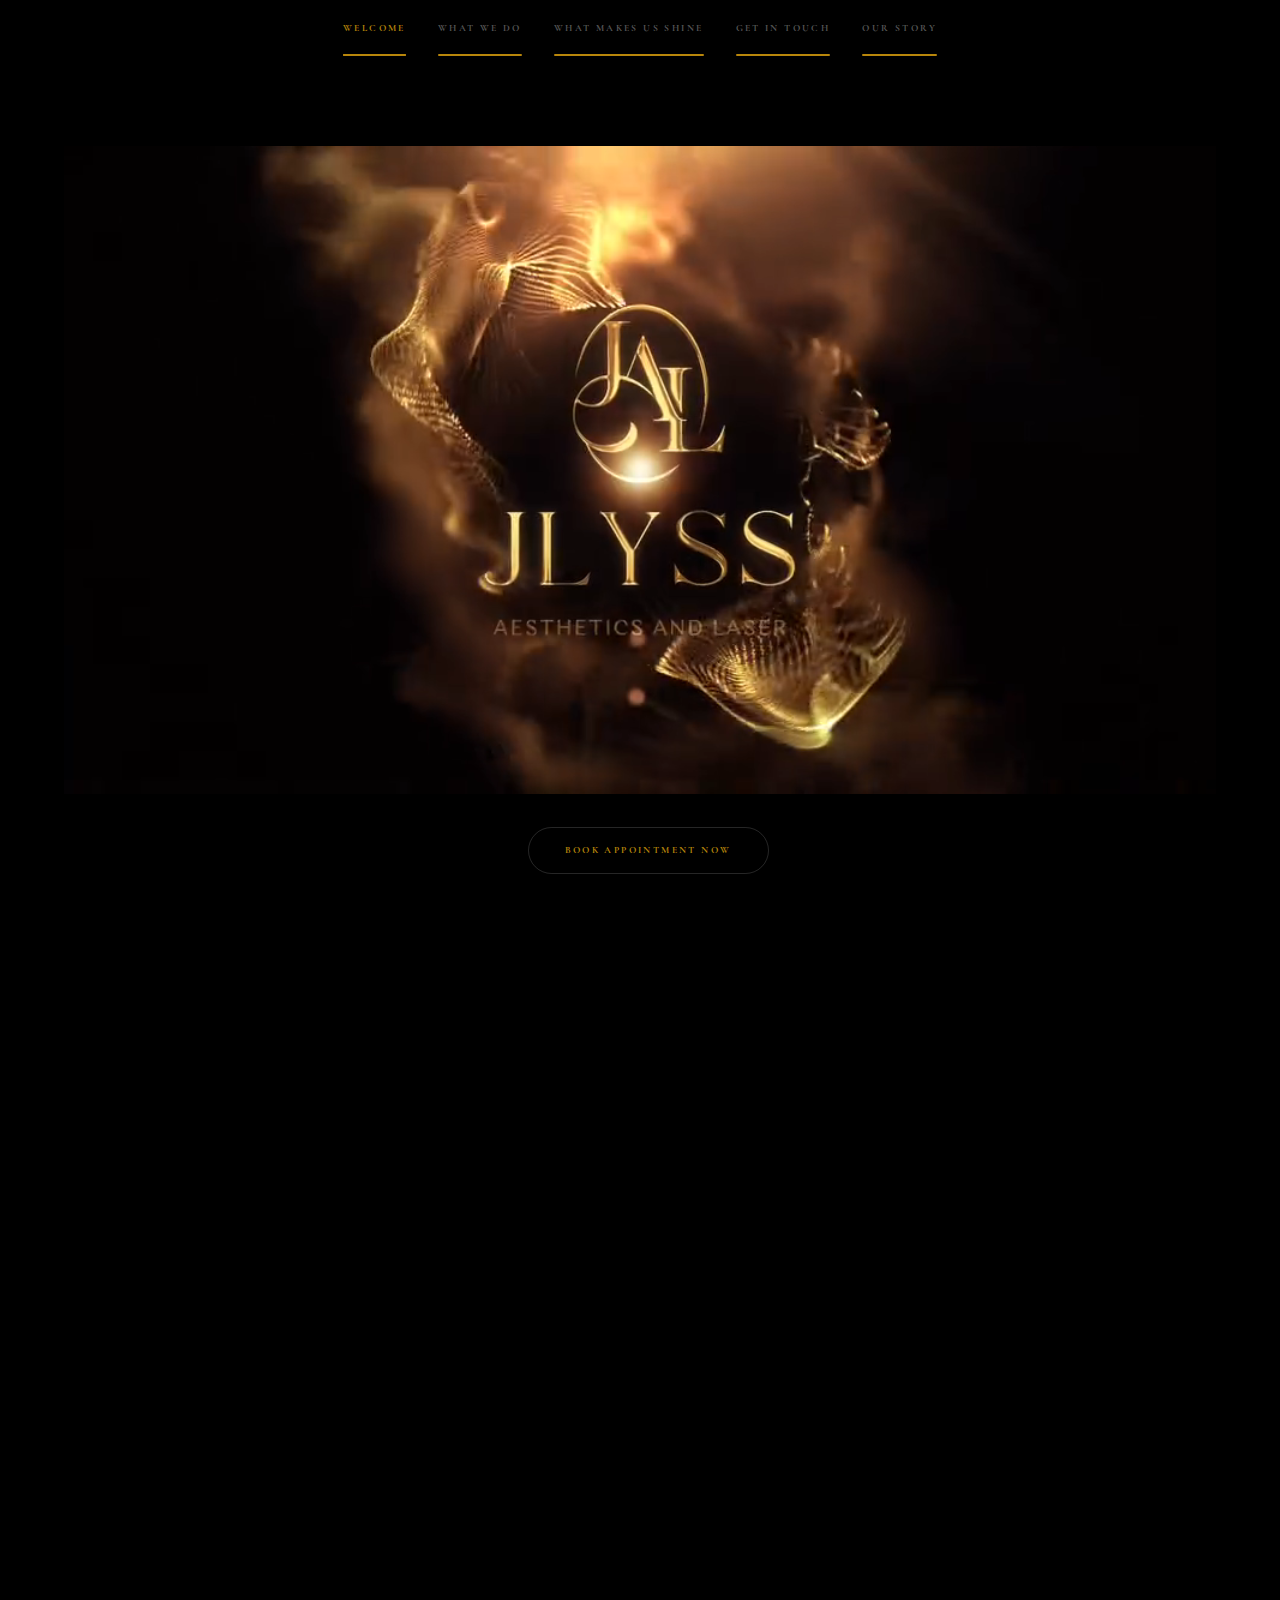
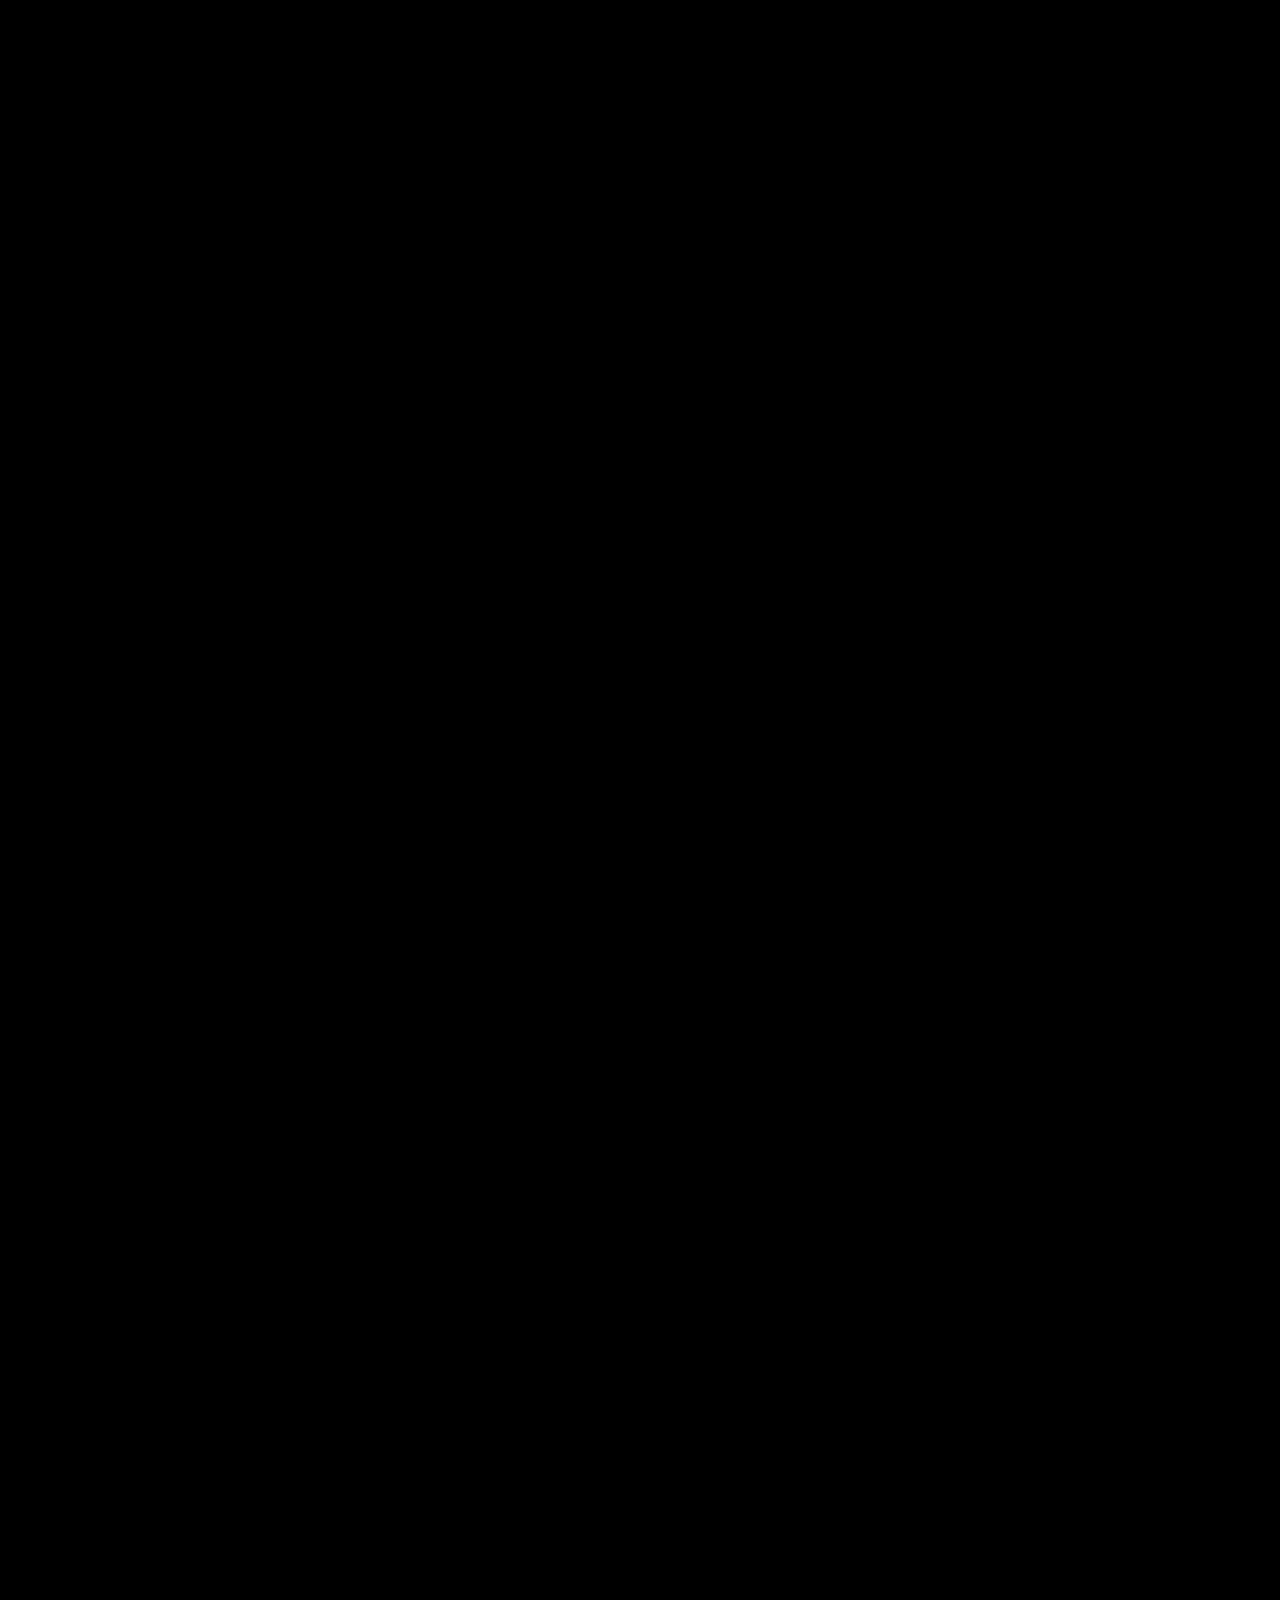
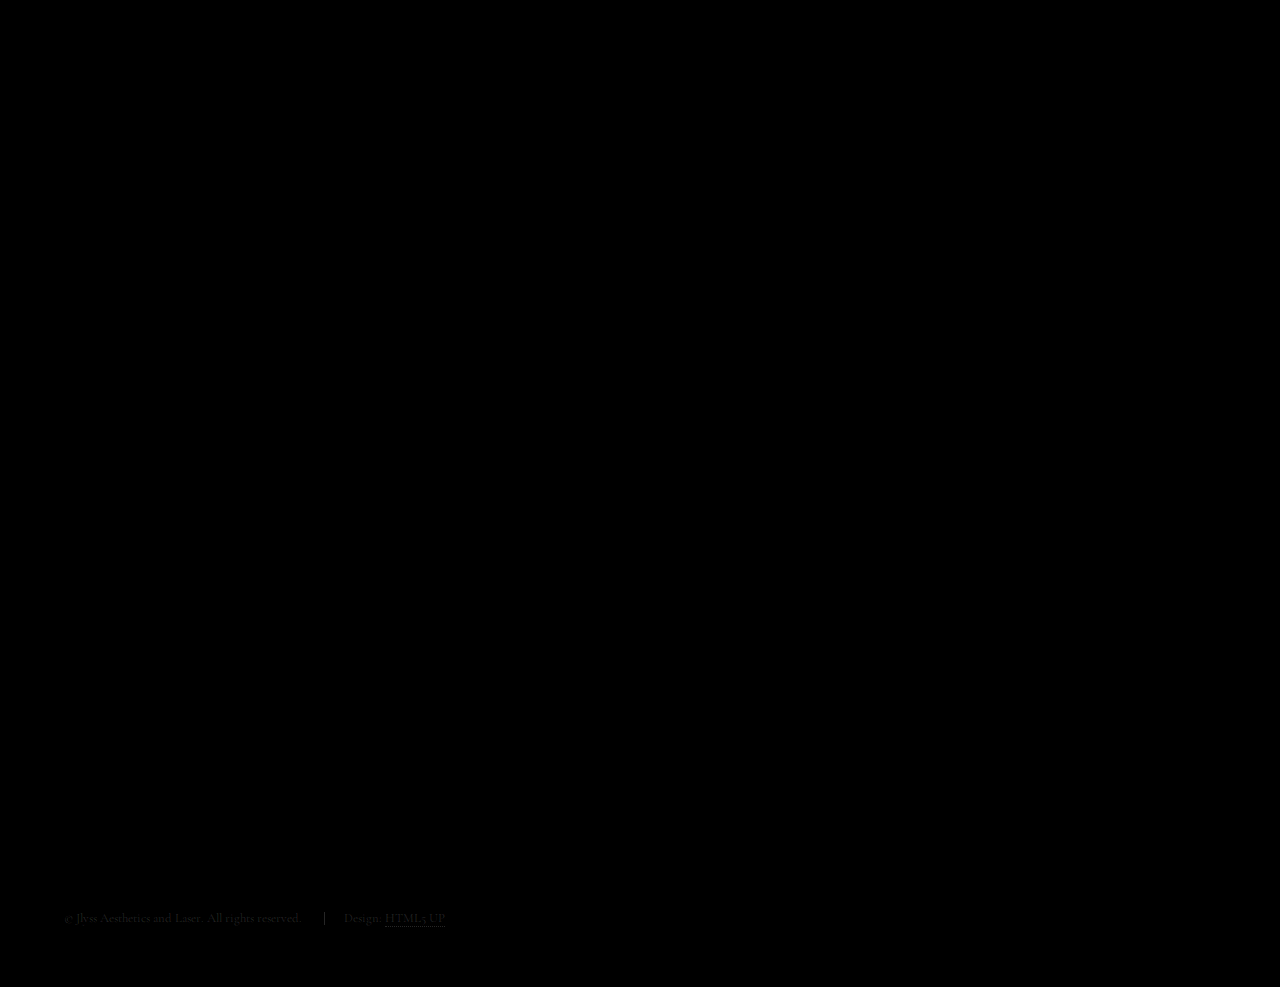
==== index.html @ dc0bc240 "v1.0" ====
<!DOCTYPE HTML>
<!--
	Hyperspace by HTML5 UP
	html5up.net | @ajlkn
	Free for personal and commercial use under the CCA 3.0 license (html5up.net/license)
-->
<html>

<head>
	<title>Jlyss Aesthetics and Laser</title>
	<meta charset="utf-8" />
	<meta name="description" content="Lash, Facial, and Aesthetics studio in Philadelphia, PA">
	<meta name="keywords" content="facial, acne, treatments">
	<meta name="viewport" content="width=device-width, initial-scale=1, user-scalable=no" />
	<link rel="preconnect" href="https://fonts.googleapis.com">
	<link rel="preconnect" href="https://fonts.gstatic.com" crossorigin>
	<link
		href="https://fonts.googleapis.com/css2?family=Cormorant+Garamond:ital,wght@0,300;0,400;0,500;0,600;0,700;1,300;1,400;1,500;1,600;1,700&family=Courgette&family=Ubuntu&display=swap"
		rel="stylesheet">
	<link rel="stylesheet" href="assets/css/main.css" />
	<noscript>
		<link rel="stylesheet" href="assets/css/noscript.css" />
	</noscript>
</head>

<body class="is-preload">

	<!-- Sidebar -->
	<section id="sidebar">
		<div class="inner">
			<nav>
				<ul>
					<li><a href="#intro">Welcome</a></li>
					<li><a href="#one">What we do</a></li>
					<li><a href="#two">What Makes Us Shine</a></li>
					<li><a href="#three">Get in touch</a></li>
					<li><a href="ourStory.html">Our Story</a></li>
				</ul>
			</nav>
		</div>
	</section>

	<!-- Wrapper -->
	<div id="wrapper">

		<!-- Intro -->
		<section id="intro" class="wrapper style1 fullscreen fade-up">
			<div class="inner">
				<video src="./images/jlyssLogo.MOV" autoplay muted loop>
					<source src="./images/jlyssLogo.MOV" type="MOV">
				</video>
				<section class="inner-intro">
					<!-- <h1>Jlyss Aesthetics and Laser</h1> -->
					<!-- <p>We offer everything from facials, laser hair removal and much more
						<br />
						Check out our services, packages and community -->
					</p>
				</section>
				<ul class="actions">
					<li><a href="https://www.vagaro.com/jlyssaestheticsandlaser/book-now" target="_blank"
							class="button scrolly">Book Appointment Now</a></li>
				</ul>

			</div>
		</section>

		<!-- One -->
		<section id="one" class="wrapper style2 spotlights">
			<section>
				<a href="#" class="image"><img src="./images/laserRemoval.jpg" alt="Laser Removals"
						data-position="center center" /></a>
				<div class="content">
					<div class="inner">
						<h2>Laser Hair Removal</h2>
						<p>Say goodbye to unwanted hair with our advanced Cervello Laser system! We are proud to offer
							virtually painless laser hair removal, providing a fast, effective, and comfortable solution
							for smooth, hair-free skin.</p>
						<ul class="actions">
							<li><a a href="#two" class="button scrolly">Learn more</a></li>
						</ul>
					</div>
				</div>
			</section>
			<section>
				<a href="#" class="image"><img src="./images/facialTreatment.webp" alt=""
						data-position="top center" /></a>
				<div class="content">
					<div class="inner">
						<h2>Aesthetic Treatments</h2>
						<p>At Jlyss Aesthetics and Laser, we offer a range of skincare treatments designed to rejuvenate
							your skin and enhance your natural beauty. Our facials, acne treatments, and chemical peels
							combine relaxation with results, making sure your skin gets the care it needs.</p>
						<ul class="actions">
							<li><a a href="#two" class="button scrolly">Learn more</a></li>
						</ul>
					</div>
				</div>
			</section>
			<section>
				<a href="#" class="image"><img src="./images/cryotherapy.jpg" alt="" data-position="25% 25%" /></a>
				<div class="content">
					<div class="inner">
						<h2>Cryotherapy</h2>
						<p>We offer advanced localized cryotherapy to address both aesthetic and orthopedic needs. This
							cutting-edge treatment uses cold temperatures to target specific areas of the body,
							delivering a range of benefits for beauty enhancement and physical recovery.</p>
						<ul class="actions">
							<li><a a href="#two" class="button scrolly">Learn more</a></li>
						</ul>
					</div>
				</div>
			</section>
			<!-- <section>
				<a href="#" class="image"><img src="./images/mediumLaser.jpg" alt="" data-position="25% 25%" /></a>
				<div class="content">
					<div class="inner">
						<h2>Laser Hair Removal (Medium Area)</h2>
						<p>Phasellus convallis elit id ullamcorper pulvinar. Duis aliquam turpis mauris, eu ultricies
							erat malesuada quis. Aliquam dapibus.</p>
						<ul class="actions">
							<li><a href="https://app.portraitcare.com/booking/medspa-group/jlyss-aesthetics-and-laser"
									target="_blank" class="button scrolly">Learn more</a></li>
						</ul>
					</div>
				</div>
			</section> -->
		</section>

		<!-- Two -->
		<section id="two" class="wrapper style3 fade-up">
			<div class="inner">
				<h2>What Makes Us Shine</h2>
				<p>Phasellus convallis elit id ullamcorper pulvinar. Duis aliquam turpis mauris, eu ultricies erat
					malesuada quis. Aliquam dapibus, lacus eget hendrerit bibendum, urna est aliquam sem, sit amet
					imperdiet est velit quis lorem.</p>
				<div class="features">
					<section>
						<span class="icon solid major fa-cut"></span>
						<h3>Why Choose Cervello Laser?</h3>
						<ul>
							<li>Safe for All Skin Types</li>
							<li>Virtually Painless</li>
							<li>Safe & Effective</li>
							<li>Long-Lasting Results</li>
							<li>Quick & Convenient</li>
						</ul>
					</section>
					<section>
						<span class="icon solid major fa-eye-dropper"></span>
						<h3>Relaxing Facials</h3>
						<p>Indulge in our customized facials tailored to your skin type and concerns. Whether you're
							looking to hydrate, brighten, or detoxify your skin, our facials provide a soothing
							experience while improving the health and appearance of your complexion.</p>
					</section>
					<section>
						<span class="icon solid major fa-eye"></span>
						<h3>Acne Treatments</h3>
						<p>We specialize in targeted acne treatments that address the root causes of breakouts. Using
							advanced technology and skincare techniques, we help reduce inflammation, unclog pores, and
							balance the skin, leaving you with a clearer, healthier complexion.</p>
					</section>
					<section>
						<span class="icon solid major fa-tint"></span>
						<h3>Chemical Peels</h3>
						<p>Our chemical peels are designed to exfoliate and rejuvenate the skin, helping to improve
							texture, reduce signs of aging, and fade dark spots. From mild peels for gentle refreshment
							to more intensive treatments for deeper exfoliation, we have a peel suited to your skin's
							unique needs.</p>
					</section>
					<section>
						<span class="icon solid major fa-splotch"></span>
						<h3>Orthopedic Cryotherapy Benefits:</h3>
						<ul>
							<li>Pain Relief</li>
							<li>Faster Recovery</li>
							<li>Injury Protection</li>
						</ul>
					</section>

					<section>
						<span class="icon major fa-gem"></span>
						<h3>Aesthetic Cryotherapy Benefits:</h3>
						<ul>
							<li>Skin tightening and Wrinkle Reduction</li>
							<li>Improvement in Skin Conditions</li>
							<li>Fat and Cellulite Reduction</li>
							<li>Enhanced Skin Radiance</li>
						</ul>
					</section>
				</div>
				<!-- <ul class="actions">
					<li><a href="generic.html" class="button">Learn more</a></li>
				</ul> -->
			</div>
		</section>

		<!-- Three -->
		<section id="three" class="wrapper style1 fade-up">
			<div class="inner">
				<h2>Get in touch</h2>
				<p>If you have any questions about our services, suggestions about what you'd like to look forward to
					and/or just want to swing by to say hi! Feel free to give send us a message and follow our socials
					for updates.</p>
				<div class="split style1">
					<section>
						<form name="contact" method="POST" data-netlify="true">
							<div class="fields">
								<div class="field half">
									<label for="name">Name</label>
									<input type="text" name="name" id="name" />
								</div>
								<div class="field half">
									<label for="email">Email</label>
									<input type="text" name="email" id="email" />
								</div>
								<div class="field">
									<label for="message">Message</label>
									<textarea name="message" id="message" rows="5"></textarea>
								</div>
							</div>
							<ul class="actions">
								<li><a href="" class="button submit">Send Message</a></li>
							</ul>
						</form>
					</section>
					<section>
						<ul class="contact">
							<li>
								<h3>Address</h3>
								<span>179 W Berks Street, Suite 105<br />
									Philadelphia, PA 19122<br />
									USA</span>
							</li>
							<!-- <li>
								<h3>Email</h3>
								<a href="mailto:Jlyssaestlaser@gmail.com">Jlyssaestlaser@gmail.com</a>
							</li> -->
							<li>
								<h3>Phone</h3>
								<span>(215) 668-1613</span>
							</li>
							<li>
								<h3>Business Hours</h3>
								<p>S: 10:00 AM - 2:00 PM</p>
								<p>M: Closed</p>
								<p>T: Closed</p>
								<p>W: 10:00 AM - 5:00 PM</p>
								<p>Th: 3:00 PM - 7:00 PM</p>
								<p>F: 10:00 AM - 5:00 PM</p>

							</li>
							<li>
								<h3>Social</h3>
								<ul class="icons">
									<!-- <li><a href="#" class="icon brands fa-twitter"><span
												class="label">Twitter</span></a></li>
									<li><a href="#" class="icon brands fa-facebook-f"><span
												class="label">Facebook</span></a></li> -->
									<li><a href="mailto:Jlyssaestlaser@gmail.com" class="fa fa-envelope"><span
												class="label">Mail</span></a>
									</li>
									<li><a href="https://www.instagram.com/jlyss.aesthetics?igsh=MTJxazdwc25uZTRnag=="
											target="_blank" class="icon brands fa-instagram"><span
												class="label">Instagram</span></a></li>
									<!-- <li><a href="#" class="icon brands fa-linkedin-in"><span
												class="label">LinkedIn</span></a></li> -->
								</ul>
							</li>
						</ul>
					</section>
				</div>
			</div>
		</section>

	</div>

	<!-- Footer -->
	<footer id="footer" class="wrapper style1-alt">
		<div class="inner">
			<ul class="menu">
				<li>&copy; Jlyss Aesthetics and Laser. All rights reserved.</li>
				<li>Design: <a href="http://html5up.net">HTML5 UP</a></li>
			</ul>
		</div>
	</footer>

	<!-- Scripts -->
	<script src="assets/js/jquery.min.js"></script>
	<script src="assets/js/jquery.scrollex.min.js"></script>
	<script src="assets/js/jquery.scrolly.min.js"></script>
	<script src="assets/js/browser.min.js"></script>
	<script src="assets/js/breakpoints.min.js"></script>
	<script src="assets/js/util.js"></script>
	<script src="assets/js/main.js"></script>

</body>

</html>
---- assets/css/main.css ----
@import url(fontawesome-all.min.css);


/*
	Hyperspace by HTML5 UP
	html5up.net | @ajlkn
	Free for personal and commercial use under the CCA 3.0 license (html5up.net/license)
*/

html, body, div, span, applet, object,
iframe, h1, h2, h3, h4, h5, h6, p, blockquote,
pre, a, abbr, acronym, address, big, cite,
code, del, dfn, em, img, ins, kbd, q, s, samp,
small, strike, strong, sub, sup, tt, var, b,
u, i, center, dl, dt, dd, ol, ul, li, fieldset,
form, label, legend, table, caption, tbody,
tfoot, thead, tr, th, td, article, aside,
canvas, details, embed, figure, figcaption,
footer, header, hgroup, menu, nav, output, ruby,
section, summary, time, mark, audio, video {
	margin: 0;
	padding: 0;
	border: 0;
	font-size: 100%;
	font-family: "Cormorant Garamond", serif;
	vertical-align: baseline;}

article, aside, details, figcaption, figure,
footer, header, hgroup, menu, nav, section {
	display: block;}

body {
	line-height: 1;
}

ol, ul {
	list-style: none;
}

blockquote, q {
	quotes: none;
}

	blockquote:before, blockquote:after, q:before, q:after {
		content: '';
		content: none;
	}

table {
	border-collapse: collapse;
	border-spacing: 0;
}

body {
	-webkit-text-size-adjust: none;
}

mark {
	background-color: transparent;
	color: inherit;
}

input::-moz-focus-inner {
	border: 0;
	padding: 0;
}

input, select, textarea {
	-moz-appearance: none;
	-webkit-appearance: none;
	-ms-appearance: none;
	appearance: none;
}

/* Basic */

	@-ms-viewport {
		width: device-width;
	}

	body {
		-ms-overflow-style: scrollbar;
	}

	@media screen and (max-width: 480px) {

		html, body {
			min-width: 320px;
		}

	}

	html {
		box-sizing: border-box;
	}

	*, *:before, *:after {
		box-sizing: inherit;
	}

	body {
		background: black;
	}

		body.is-preload *, body.is-preload *:before, body.is-preload *:after {
			-moz-animation: none !important;
			-webkit-animation: none !important;
			-ms-animation: none !important;
			animation: none !important;
			-moz-transition: none !important;
			-webkit-transition: none !important;
			-ms-transition: none !important;
			transition: none !important;
		}

/* Type */

	body, input, select, textarea {
		color: rgba(255, 255, 255, 0.55);
		font-family: Arial, Helvetica, sans-serif;
		font-size: 16.5pt;
		font-weight: normal;
		line-height: 1.75;
	}

		@media screen and (max-width: 1680px) {

			body, input, select, textarea {
				font-size: 13pt;
			}

		}

		@media screen and (max-width: 1280px) {

			body, input, select, textarea {
				font-size: 12pt;
			}

		}

		@media screen and (max-width: 360px) {

			body, input, select, textarea {
				font-size: 11pt;
			}

		}

	a {
		-moz-transition: color 0.2s ease, border-bottom-color 0.2s ease;
		-webkit-transition: color 0.2s ease, border-bottom-color 0.2s ease;
		-ms-transition: color 0.2s ease, border-bottom-color 0.2s ease;
		transition: color 0.2s ease, border-bottom-color 0.2s ease;
		border-bottom: dotted 1px rgba(255, 255, 255, 0.35);
		color: inherit;
		text-decoration: none;
	}

		a:hover {
			border-bottom-color: transparent;
			color: #ffffff;
		}

	strong, b {
		color: #ffffff;
		font-weight: bold;
	}

	em, i {
		font-style: italic;
	}

	p {
		margin: 0 0 2em 0;
	}

	h1, h2, h3, h4, h5, h6 {
		color: #ffffff;
		font-weight: bold;
		line-height: 1.5;
		margin: 0 0 0.5em 0;
	}

		h1 a, h2 a, h3 a, h4 a, h5 a, h6 a {
			color: inherit;
			text-decoration: none;
		}

	h1 {
		font-size: 2.75em;
	}

		h1.major {
			margin: 0 0 1.3em 0;
			position: relative;
			padding-bottom: 0.35em;
		}

			h1.major:after {
				/* background-image: -moz-linear-gradient(to right, #5e42a6, #b74e91);
				background-image: -webkit-linear-gradient(to right, #5e42a6, #b74e91);
				background-image: -ms-linear-gradient(to right, #5e42a6, #b74e91);
				background-image: linear-gradient(to right, #5e42a6, #b74e91); */
				-moz-transition: max-width 0.2s ease;
				-webkit-transition: max-width 0.2s ease;
				-ms-transition: max-width 0.2s ease;
				transition: max-width 0.2s ease;
				border-radius: 0.2em;
				bottom: 0;
				content: '';
				height: 0.05em;
				position: absolute;
				right: 0;
				width: 100%;
			}

	h2 {
		font-size: 1.75em;
	}

	h3 {
		font-size: 1.1em;
	}

	h4 {
		font-size: 1em;
	}

	h5 {
		font-size: 0.8em;
	}

	h6 {
		font-size: 0.6em;
	}

	@media screen and (max-width: 736px) {

		h1 {
			font-size: 2em;
		}

		h2 {
			font-size: 1.25em;
		}

		h3 {
			font-size: 1em;
		}

		h4 {
			font-size: 0.8em;
		}

		h5 {
			font-size: 0.6em;
		}

		h6 {
			font-size: 0.6em;
		}

	}

	sub {
		font-size: 0.8em;
		position: relative;
		top: 0.5em;
	}

	sup {
		font-size: 0.8em;
		position: relative;
		top: -0.5em;
	}

	blockquote {
		border-left: solid 4px rgba(255, 255, 255, 0.15);
		font-style: italic;
		margin: 0 0 2em 0;
		padding: 0.5em 0 0.5em 2em;
	}

	code {
		background: rgba(255, 255, 255, 0.05);
		border-radius: 0.25em;
		border: solid 1px rgba(255, 255, 255, 0.15);
		font-family: "Courier New", monospace;
		font-size: 0.9em;
		margin: 0 0.25em;
		padding: 0.25em 0.65em;
	}

	pre {
		-webkit-overflow-scrolling: touch;
		font-family: "Courier New", monospace;
		font-size: 0.9em;
		margin: 0 0 2em 0;
	}

		pre code {
			display: block;
			line-height: 1.75em;
			padding: 1em 1.5em;
			overflow-x: auto;
		}

	hr {
		border: 0;
		border-bottom: solid 1px rgba(255, 255, 255, 0.15);
		margin: 2em 0;
	}

		hr.major {
			margin: 3em 0;
		}

	.align-left {
		text-align: left;
	}

	.align-center {
		text-align: center;
	}

	.align-right {
		text-align: right;
	}

/* Row */

	.row {
		display: flex;
		flex-wrap: wrap;
		box-sizing: border-box;
		align-items: stretch;
	}

		.row > * {
			box-sizing: border-box;
		}

		.row.gtr-uniform > * > :last-child {
			margin-bottom: 0;
		}

		.row.aln-left {
			justify-content: flex-start;
		}

		.row.aln-center {
			justify-content: center;
		}

		.row.aln-right {
			justify-content: flex-end;
		}

		.row.aln-top {
			align-items: flex-start;
		}

		.row.aln-middle {
			align-items: center;
		}

		.row.aln-bottom {
			align-items: flex-end;
		}

		.row > .imp {
			order: -1;
		}

		.row > .col-1 {
			width: 8.33333%;
		}

		.row > .off-1 {
			margin-left: 8.33333%;
		}

		.row > .col-2 {
			width: 16.66667%;
		}

		.row > .off-2 {
			margin-left: 16.66667%;
		}

		.row > .col-3 {
			width: 25%;
		}

		.row > .off-3 {
			margin-left: 25%;
		}

		.row > .col-4 {
			width: 33.33333%;
		}

		.row > .off-4 {
			margin-left: 33.33333%;
		}

		.row > .col-5 {
			width: 41.66667%;
		}

		.row > .off-5 {
			margin-left: 41.66667%;
		}

		.row > .col-6 {
			width: 50%;
		}

		.row > .off-6 {
			margin-left: 50%;
		}

		.row > .col-7 {
			width: 58.33333%;
		}

		.row > .off-7 {
			margin-left: 58.33333%;
		}

		.row > .col-8 {
			width: 66.66667%;
		}

		.row > .off-8 {
			margin-left: 66.66667%;
		}

		.row > .col-9 {
			width: 75%;
		}

		.row > .off-9 {
			margin-left: 75%;
		}

		.row > .col-10 {
			width: 83.33333%;
		}

		.row > .off-10 {
			margin-left: 83.33333%;
		}

		.row > .col-11 {
			width: 91.66667%;
		}

		.row > .off-11 {
			margin-left: 91.66667%;
		}

		.row > .col-12 {
			width: 100%;
		}

		.row > .off-12 {
			margin-left: 100%;
		}

		.row.gtr-0 {
			margin-top: 0;
			margin-left: 0em;
		}

			.row.gtr-0 > * {
				padding: 0 0 0 0em;
			}

			.row.gtr-0.gtr-uniform {
				margin-top: 0em;
			}

				.row.gtr-0.gtr-uniform > * {
					padding-top: 0em;
				}

		.row.gtr-25 {
			margin-top: 0;
			margin-left: -0.375em;
		}

			.row.gtr-25 > * {
				padding: 0 0 0 0.375em;
			}

			.row.gtr-25.gtr-uniform {
				margin-top: -0.375em;
			}

				.row.gtr-25.gtr-uniform > * {
					padding-top: 0.375em;
				}

		.row.gtr-50 {
			margin-top: 0;
			margin-left: -0.75em;
		}

			.row.gtr-50 > * {
				padding: 0 0 0 0.75em;
			}

			.row.gtr-50.gtr-uniform {
				margin-top: -0.75em;
			}

				.row.gtr-50.gtr-uniform > * {
					padding-top: 0.75em;
				}

		.row {
			margin-top: 0;
			margin-left: -1.5em;
		}

			.row > * {
				padding: 0 0 0 1.5em;
			}

			.row.gtr-uniform {
				margin-top: -1.5em;
			}

				.row.gtr-uniform > * {
					padding-top: 1.5em;
				}

		.row.gtr-150 {
			margin-top: 0;
			margin-left: -2.25em;
		}

			.row.gtr-150 > * {
				padding: 0 0 0 2.25em;
			}

			.row.gtr-150.gtr-uniform {
				margin-top: -2.25em;
			}

				.row.gtr-150.gtr-uniform > * {
					padding-top: 2.25em;
				}

		.row.gtr-200 {
			margin-top: 0;
			margin-left: -3em;
		}

			.row.gtr-200 > * {
				padding: 0 0 0 3em;
			}

			.row.gtr-200.gtr-uniform {
				margin-top: -3em;
			}

				.row.gtr-200.gtr-uniform > * {
					padding-top: 3em;
				}

		@media screen and (max-width: 1680px) {

			.row {
				display: flex;
				flex-wrap: wrap;
				box-sizing: border-box;
				align-items: stretch;
			}

				.row > * {
					box-sizing: border-box;
				}

				.row.gtr-uniform > * > :last-child {
					margin-bottom: 0;
				}

				.row.aln-left {
					justify-content: flex-start;
				}

				.row.aln-center {
					justify-content: center;
				}

				.row.aln-right {
					justify-content: flex-end;
				}

				.row.aln-top {
					align-items: flex-start;
				}

				.row.aln-middle {
					align-items: center;
				}

				.row.aln-bottom {
					align-items: flex-end;
				}

				.row > .imp-xlarge {
					order: -1;
				}

				.row > .col-1-xlarge {
					width: 8.33333%;
				}

				.row > .off-1-xlarge {
					margin-left: 8.33333%;
				}

				.row > .col-2-xlarge {
					width: 16.66667%;
				}

				.row > .off-2-xlarge {
					margin-left: 16.66667%;
				}

				.row > .col-3-xlarge {
					width: 25%;
				}

				.row > .off-3-xlarge {
					margin-left: 25%;
				}

				.row > .col-4-xlarge {
					width: 33.33333%;
				}

				.row > .off-4-xlarge {
					margin-left: 33.33333%;
				}

				.row > .col-5-xlarge {
					width: 41.66667%;
				}

				.row > .off-5-xlarge {
					margin-left: 41.66667%;
				}

				.row > .col-6-xlarge {
					width: 50%;
				}

				.row > .off-6-xlarge {
					margin-left: 50%;
				}

				.row > .col-7-xlarge {
					width: 58.33333%;
				}

				.row > .off-7-xlarge {
					margin-left: 58.33333%;
				}

				.row > .col-8-xlarge {
					width: 66.66667%;
				}

				.row > .off-8-xlarge {
					margin-left: 66.66667%;
				}

				.row > .col-9-xlarge {
					width: 75%;
				}

				.row > .off-9-xlarge {
					margin-left: 75%;
				}

				.row > .col-10-xlarge {
					width: 83.33333%;
				}

				.row > .off-10-xlarge {
					margin-left: 83.33333%;
				}

				.row > .col-11-xlarge {
					width: 91.66667%;
				}

				.row > .off-11-xlarge {
					margin-left: 91.66667%;
				}

				.row > .col-12-xlarge {
					width: 100%;
				}

				.row > .off-12-xlarge {
					margin-left: 100%;
				}

				.row.gtr-0 {
					margin-top: 0;
					margin-left: 0em;
				}

					.row.gtr-0 > * {
						padding: 0 0 0 0em;
					}

					.row.gtr-0.gtr-uniform {
						margin-top: 0em;
					}

						.row.gtr-0.gtr-uniform > * {
							padding-top: 0em;
						}

				.row.gtr-25 {
					margin-top: 0;
					margin-left: -0.375em;
				}

					.row.gtr-25 > * {
						padding: 0 0 0 0.375em;
					}

					.row.gtr-25.gtr-uniform {
						margin-top: -0.375em;
					}

						.row.gtr-25.gtr-uniform > * {
							padding-top: 0.375em;
						}

				.row.gtr-50 {
					margin-top: 0;
					margin-left: -0.75em;
				}

					.row.gtr-50 > * {
						padding: 0 0 0 0.75em;
					}

					.row.gtr-50.gtr-uniform {
						margin-top: -0.75em;
					}

						.row.gtr-50.gtr-uniform > * {
							padding-top: 0.75em;
						}

				.row {
					margin-top: 0;
					margin-left: -1.5em;
				}

					.row > * {
						padding: 0 0 0 1.5em;
					}

					.row.gtr-uniform {
						margin-top: -1.5em;
					}

						.row.gtr-uniform > * {
							padding-top: 1.5em;
						}

				.row.gtr-150 {
					margin-top: 0;
					margin-left: -2.25em;
				}

					.row.gtr-150 > * {
						padding: 0 0 0 2.25em;
					}

					.row.gtr-150.gtr-uniform {
						margin-top: -2.25em;
					}

						.row.gtr-150.gtr-uniform > * {
							padding-top: 2.25em;
						}

				.row.gtr-200 {
					margin-top: 0;
					margin-left: -3em;
				}

					.row.gtr-200 > * {
						padding: 0 0 0 3em;
					}

					.row.gtr-200.gtr-uniform {
						margin-top: -3em;
					}

						.row.gtr-200.gtr-uniform > * {
							padding-top: 3em;
						}

		}

		@media screen and (max-width: 1280px) {

			.row {
				display: flex;
				flex-wrap: wrap;
				box-sizing: border-box;
				align-items: stretch;
			}

				.row > * {
					box-sizing: border-box;
				}

				.row.gtr-uniform > * > :last-child {
					margin-bottom: 0;
				}

				.row.aln-left {
					justify-content: flex-start;
				}

				.row.aln-center {
					justify-content: center;
				}

				.row.aln-right {
					justify-content: flex-end;
				}

				.row.aln-top {
					align-items: flex-start;
				}

				.row.aln-middle {
					align-items: center;
				}

				.row.aln-bottom {
					align-items: flex-end;
				}

				.row > .imp-large {
					order: -1;
				}

				.row > .col-1-large {
					width: 8.33333%;
				}

				.row > .off-1-large {
					margin-left: 8.33333%;
				}

				.row > .col-2-large {
					width: 16.66667%;
				}

				.row > .off-2-large {
					margin-left: 16.66667%;
				}

				.row > .col-3-large {
					width: 25%;
				}

				.row > .off-3-large {
					margin-left: 25%;
				}

				.row > .col-4-large {
					width: 33.33333%;
				}

				.row > .off-4-large {
					margin-left: 33.33333%;
				}

				.row > .col-5-large {
					width: 41.66667%;
				}

				.row > .off-5-large {
					margin-left: 41.66667%;
				}

				.row > .col-6-large {
					width: 50%;
				}

				.row > .off-6-large {
					margin-left: 50%;
				}

				.row > .col-7-large {
					width: 58.33333%;
				}

				.row > .off-7-large {
					margin-left: 58.33333%;
				}

				.row > .col-8-large {
					width: 66.66667%;
				}

				.row > .off-8-large {
					margin-left: 66.66667%;
				}

				.row > .col-9-large {
					width: 75%;
				}

				.row > .off-9-large {
					margin-left: 75%;
				}

				.row > .col-10-large {
					width: 83.33333%;
				}

				.row > .off-10-large {
					margin-left: 83.33333%;
				}

				.row > .col-11-large {
					width: 91.66667%;
				}

				.row > .off-11-large {
					margin-left: 91.66667%;
				}

				.row > .col-12-large {
					width: 100%;
				}

				.row > .off-12-large {
					margin-left: 100%;
				}

				.row.gtr-0 {
					margin-top: 0;
					margin-left: 0em;
				}

					.row.gtr-0 > * {
						padding: 0 0 0 0em;
					}

					.row.gtr-0.gtr-uniform {
						margin-top: 0em;
					}

						.row.gtr-0.gtr-uniform > * {
							padding-top: 0em;
						}

				.row.gtr-25 {
					margin-top: 0;
					margin-left: -0.375em;
				}

					.row.gtr-25 > * {
						padding: 0 0 0 0.375em;
					}

					.row.gtr-25.gtr-uniform {
						margin-top: -0.375em;
					}

						.row.gtr-25.gtr-uniform > * {
							padding-top: 0.375em;
						}

				.row.gtr-50 {
					margin-top: 0;
					margin-left: -0.75em;
				}

					.row.gtr-50 > * {
						padding: 0 0 0 0.75em;
					}

					.row.gtr-50.gtr-uniform {
						margin-top: -0.75em;
					}

						.row.gtr-50.gtr-uniform > * {
							padding-top: 0.75em;
						}

				.row {
					margin-top: 0;
					margin-left: -1.5em;
				}

					.row > * {
						padding: 0 0 0 1.5em;
					}

					.row.gtr-uniform {
						margin-top: -1.5em;
					}

						.row.gtr-uniform > * {
							padding-top: 1.5em;
						}

				.row.gtr-150 {
					margin-top: 0;
					margin-left: -2.25em;
				}

					.row.gtr-150 > * {
						padding: 0 0 0 2.25em;
					}

					.row.gtr-150.gtr-uniform {
						margin-top: -2.25em;
					}

						.row.gtr-150.gtr-uniform > * {
							padding-top: 2.25em;
						}

				.row.gtr-200 {
					margin-top: 0;
					margin-left: -3em;
				}

					.row.gtr-200 > * {
						padding: 0 0 0 3em;
					}

					.row.gtr-200.gtr-uniform {
						margin-top: -3em;
					}

						.row.gtr-200.gtr-uniform > * {
							padding-top: 3em;
						}

		}

		@media screen and (max-width: 980px) {

			.row {
				display: flex;
				flex-wrap: wrap;
				box-sizing: border-box;
				align-items: stretch;
			}

				.row > * {
					box-sizing: border-box;
				}

				.row.gtr-uniform > * > :last-child {
					margin-bottom: 0;
				}

				.row.aln-left {
					justify-content: flex-start;
				}

				.row.aln-center {
					justify-content: center;
				}

				.row.aln-right {
					justify-content: flex-end;
				}

				.row.aln-top {
					align-items: flex-start;
				}

				.row.aln-middle {
					align-items: center;
				}

				.row.aln-bottom {
					align-items: flex-end;
				}

				.row > .imp-medium {
					order: -1;
				}

				.row > .col-1-medium {
					width: 8.33333%;
				}

				.row > .off-1-medium {
					margin-left: 8.33333%;
				}

				.row > .col-2-medium {
					width: 16.66667%;
				}

				.row > .off-2-medium {
					margin-left: 16.66667%;
				}

				.row > .col-3-medium {
					width: 25%;
				}

				.row > .off-3-medium {
					margin-left: 25%;
				}

				.row > .col-4-medium {
					width: 33.33333%;
				}

				.row > .off-4-medium {
					margin-left: 33.33333%;
				}

				.row > .col-5-medium {
					width: 41.66667%;
				}

				.row > .off-5-medium {
					margin-left: 41.66667%;
				}

				.row > .col-6-medium {
					width: 50%;
				}

				.row > .off-6-medium {
					margin-left: 50%;
				}

				.row > .col-7-medium {
					width: 58.33333%;
				}

				.row > .off-7-medium {
					margin-left: 58.33333%;
				}

				.row > .col-8-medium {
					width: 66.66667%;
				}

				.row > .off-8-medium {
					margin-left: 66.66667%;
				}

				.row > .col-9-medium {
					width: 75%;
				}

				.row > .off-9-medium {
					margin-left: 75%;
				}

				.row > .col-10-medium {
					width: 83.33333%;
				}

				.row > .off-10-medium {
					margin-left: 83.33333%;
				}

				.row > .col-11-medium {
					width: 91.66667%;
				}

				.row > .off-11-medium {
					margin-left: 91.66667%;
				}

				.row > .col-12-medium {
					width: 100%;
				}

				.row > .off-12-medium {
					margin-left: 100%;
				}

				.row.gtr-0 {
					margin-top: 0;
					margin-left: 0em;
				}

					.row.gtr-0 > * {
						padding: 0 0 0 0em;
					}

					.row.gtr-0.gtr-uniform {
						margin-top: 0em;
					}

						.row.gtr-0.gtr-uniform > * {
							padding-top: 0em;
						}

				.row.gtr-25 {
					margin-top: 0;
					margin-left: -0.375em;
				}

					.row.gtr-25 > * {
						padding: 0 0 0 0.375em;
					}

					.row.gtr-25.gtr-uniform {
						margin-top: -0.375em;
					}

						.row.gtr-25.gtr-uniform > * {
							padding-top: 0.375em;
						}

				.row.gtr-50 {
					margin-top: 0;
					margin-left: -0.75em;
				}

					.row.gtr-50 > * {
						padding: 0 0 0 0.75em;
					}

					.row.gtr-50.gtr-uniform {
						margin-top: -0.75em;
					}

						.row.gtr-50.gtr-uniform > * {
							padding-top: 0.75em;
						}

				.row {
					margin-top: 0;
					margin-left: -1.5em;
				}

					.row > * {
						padding: 0 0 0 1.5em;
					}

					.row.gtr-uniform {
						margin-top: -1.5em;
					}

						.row.gtr-uniform > * {
							padding-top: 1.5em;
						}

				.row.gtr-150 {
					margin-top: 0;
					margin-left: -2.25em;
				}

					.row.gtr-150 > * {
						padding: 0 0 0 2.25em;
					}

					.row.gtr-150.gtr-uniform {
						margin-top: -2.25em;
					}

						.row.gtr-150.gtr-uniform > * {
							padding-top: 2.25em;
						}

				.row.gtr-200 {
					margin-top: 0;
					margin-left: -3em;
				}

					.row.gtr-200 > * {
						padding: 0 0 0 3em;
					}

					.row.gtr-200.gtr-uniform {
						margin-top: -3em;
					}

						.row.gtr-200.gtr-uniform > * {
							padding-top: 3em;
						}

		}

		@media screen and (max-width: 736px) {

			.row {
				display: flex;
				flex-wrap: wrap;
				box-sizing: border-box;
				align-items: stretch;
			}

				.row > * {
					box-sizing: border-box;
				}

				.row.gtr-uniform > * > :last-child {
					margin-bottom: 0;
				}

				.row.aln-left {
					justify-content: flex-start;
				}

				.row.aln-center {
					justify-content: center;
				}

				.row.aln-right {
					justify-content: flex-end;
				}

				.row.aln-top {
					align-items: flex-start;
				}

				.row.aln-middle {
					align-items: center;
				}

				.row.aln-bottom {
					align-items: flex-end;
				}

				.row > .imp-small {
					order: -1;
				}

				.row > .col-1-small {
					width: 8.33333%;
				}

				.row > .off-1-small {
					margin-left: 8.33333%;
				}

				.row > .col-2-small {
					width: 16.66667%;
				}

				.row > .off-2-small {
					margin-left: 16.66667%;
				}

				.row > .col-3-small {
					width: 25%;
				}

				.row > .off-3-small {
					margin-left: 25%;
				}

				.row > .col-4-small {
					width: 33.33333%;
				}

				.row > .off-4-small {
					margin-left: 33.33333%;
				}

				.row > .col-5-small {
					width: 41.66667%;
				}

				.row > .off-5-small {
					margin-left: 41.66667%;
				}

				.row > .col-6-small {
					width: 50%;
				}

				.row > .off-6-small {
					margin-left: 50%;
				}

				.row > .col-7-small {
					width: 58.33333%;
				}

				.row > .off-7-small {
					margin-left: 58.33333%;
				}

				.row > .col-8-small {
					width: 66.66667%;
				}

				.row > .off-8-small {
					margin-left: 66.66667%;
				}

				.row > .col-9-small {
					width: 75%;
				}

				.row > .off-9-small {
					margin-left: 75%;
				}

				.row > .col-10-small {
					width: 83.33333%;
				}

				.row > .off-10-small {
					margin-left: 83.33333%;
				}

				.row > .col-11-small {
					width: 91.66667%;
				}

				.row > .off-11-small {
					margin-left: 91.66667%;
				}

				.row > .col-12-small {
					width: 100%;
				}

				.row > .off-12-small {
					margin-left: 100%;
				}

				.row.gtr-0 {
					margin-top: 0;
					margin-left: 0em;
				}

					.row.gtr-0 > * {
						padding: 0 0 0 0em;
					}

					.row.gtr-0.gtr-uniform {
						margin-top: 0em;
					}

						.row.gtr-0.gtr-uniform > * {
							padding-top: 0em;
						}

				.row.gtr-25 {
					margin-top: 0;
					margin-left: -0.375em;
				}

					.row.gtr-25 > * {
						padding: 0 0 0 0.375em;
					}

					.row.gtr-25.gtr-uniform {
						margin-top: -0.375em;
					}

						.row.gtr-25.gtr-uniform > * {
							padding-top: 0.375em;
						}

				.row.gtr-50 {
					margin-top: 0;
					margin-left: -0.75em;
				}

					.row.gtr-50 > * {
						padding: 0 0 0 0.75em;
					}

					.row.gtr-50.gtr-uniform {
						margin-top: -0.75em;
					}

						.row.gtr-50.gtr-uniform > * {
							padding-top: 0.75em;
						}

				.row {
					margin-top: 0;
					margin-left: -1.5em;
				}

					.row > * {
						padding: 0 0 0 1.5em;
					}

					.row.gtr-uniform {
						margin-top: -1.5em;
					}

						.row.gtr-uniform > * {
							padding-top: 1.5em;
						}

				.row.gtr-150 {
					margin-top: 0;
					margin-left: -2.25em;
				}

					.row.gtr-150 > * {
						padding: 0 0 0 2.25em;
					}

					.row.gtr-150.gtr-uniform {
						margin-top: -2.25em;
					}

						.row.gtr-150.gtr-uniform > * {
							padding-top: 2.25em;
						}

				.row.gtr-200 {
					margin-top: 0;
					margin-left: -3em;
				}

					.row.gtr-200 > * {
						padding: 0 0 0 3em;
					}

					.row.gtr-200.gtr-uniform {
						margin-top: -3em;
					}

						.row.gtr-200.gtr-uniform > * {
							padding-top: 3em;
						}

		}

		@media screen and (max-width: 480px) {

			.row {
				display: flex;
				flex-wrap: wrap;
				box-sizing: border-box;
				align-items: stretch;
			}

				.row > * {
					box-sizing: border-box;
				}

				.row.gtr-uniform > * > :last-child {
					margin-bottom: 0;
				}

				.row.aln-left {
					justify-content: flex-start;
				}

				.row.aln-center {
					justify-content: center;
				}

				.row.aln-right {
					justify-content: flex-end;
				}

				.row.aln-top {
					align-items: flex-start;
				}

				.row.aln-middle {
					align-items: center;
				}

				.row.aln-bottom {
					align-items: flex-end;
				}

				.row > .imp-xsmall {
					order: -1;
				}

				.row > .col-1-xsmall {
					width: 8.33333%;
				}

				.row > .off-1-xsmall {
					margin-left: 8.33333%;
				}

				.row > .col-2-xsmall {
					width: 16.66667%;
				}

				.row > .off-2-xsmall {
					margin-left: 16.66667%;
				}

				.row > .col-3-xsmall {
					width: 25%;
				}

				.row > .off-3-xsmall {
					margin-left: 25%;
				}

				.row > .col-4-xsmall {
					width: 33.33333%;
				}

				.row > .off-4-xsmall {
					margin-left: 33.33333%;
				}

				.row > .col-5-xsmall {
					width: 41.66667%;
				}

				.row > .off-5-xsmall {
					margin-left: 41.66667%;
				}

				.row > .col-6-xsmall {
					width: 50%;
				}

				.row > .off-6-xsmall {
					margin-left: 50%;
				}

				.row > .col-7-xsmall {
					width: 58.33333%;
				}

				.row > .off-7-xsmall {
					margin-left: 58.33333%;
				}

				.row > .col-8-xsmall {
					width: 66.66667%;
				}

				.row > .off-8-xsmall {
					margin-left: 66.66667%;
				}

				.row > .col-9-xsmall {
					width: 75%;
				}

				.row > .off-9-xsmall {
					margin-left: 75%;
				}

				.row > .col-10-xsmall {
					width: 83.33333%;
				}

				.row > .off-10-xsmall {
					margin-left: 83.33333%;
				}

				.row > .col-11-xsmall {
					width: 91.66667%;
				}

				.row > .off-11-xsmall {
					margin-left: 91.66667%;
				}

				.row > .col-12-xsmall {
					width: 100%;
				}

				.row > .off-12-xsmall {
					margin-left: 100%;
				}

				.row.gtr-0 {
					margin-top: 0;
					margin-left: 0em;
				}

					.row.gtr-0 > * {
						padding: 0 0 0 0em;
					}

					.row.gtr-0.gtr-uniform {
						margin-top: 0em;
					}

						.row.gtr-0.gtr-uniform > * {
							padding-top: 0em;
						}

				.row.gtr-25 {
					margin-top: 0;
					margin-left: -0.375em;
				}

					.row.gtr-25 > * {
						padding: 0 0 0 0.375em;
					}

					.row.gtr-25.gtr-uniform {
						margin-top: -0.375em;
					}

						.row.gtr-25.gtr-uniform > * {
							padding-top: 0.375em;
						}

				.row.gtr-50 {
					margin-top: 0;
					margin-left: -0.75em;
				}

					.row.gtr-50 > * {
						padding: 0 0 0 0.75em;
					}

					.row.gtr-50.gtr-uniform {
						margin-top: -0.75em;
					}

						.row.gtr-50.gtr-uniform > * {
							padding-top: 0.75em;
						}

				.row {
					margin-top: 0;
					margin-left: -1.5em;
				}

					.row > * {
						padding: 0 0 0 1.5em;
					}

					.row.gtr-uniform {
						margin-top: -1.5em;
					}

						.row.gtr-uniform > * {
							padding-top: 1.5em;
						}

				.row.gtr-150 {
					margin-top: 0;
					margin-left: -2.25em;
				}

					.row.gtr-150 > * {
						padding: 0 0 0 2.25em;
					}

					.row.gtr-150.gtr-uniform {
						margin-top: -2.25em;
					}

						.row.gtr-150.gtr-uniform > * {
							padding-top: 2.25em;
						}

				.row.gtr-200 {
					margin-top: 0;
					margin-left: -3em;
				}

					.row.gtr-200 > * {
						padding: 0 0 0 3em;
					}

					.row.gtr-200.gtr-uniform {
						margin-top: -3em;
					}

						.row.gtr-200.gtr-uniform > * {
							padding-top: 3em;
						}

		}

/* Box */

	.box {
		border-radius: 0.25em;
		border: solid 1px rgba(255, 255, 255, 0.15);
		margin-bottom: 2em;
		padding: 1.5em;
	}

		.box > :last-child,
		.box > :last-child > :last-child,
		.box > :last-child > :last-child > :last-child {
			margin-bottom: 0;
		}

		.box.alt {
			border: 0;
			border-radius: 0;
			padding: 0;
		}

/* Button */

	input[type="submit"],
	input[type="reset"],
	input[type="button"],
	button,
	.button {
		-moz-appearance: none;
		-webkit-appearance: none;
		-ms-appearance: none;
		appearance: none;
		-moz-transition: border-color 0.2s ease;
		-webkit-transition: border-color 0.2s ease;
		-ms-transition: border-color 0.2s ease;
		transition: border-color 0.2s ease;
		background-color: transparent;
		border: solid 1px !important;
		border-color: rgba(255, 255, 255, 0.15) !important;
		border-radius: 3em;
		color: darkgoldenrod !important;
		cursor: pointer;
		display: inline-block;
		font-size: 0.6em;
		font-weight: bold;
		height: calc(4.75em + 2px);
		letter-spacing: 0.25em;
		line-height: 4.75em;
		outline: 0;
		padding: 0 3.75em;
		position: relative;
		text-align: center;
		text-decoration: none;
		text-transform: uppercase;
		white-space: nowrap;
	}

		input[type="submit"]:after,
		input[type="reset"]:after,
		input[type="button"]:after,
		button:after,
		.button:after {
			-moz-transform: scale(0.25);
			-webkit-transform: scale(0.25);
			-ms-transform: scale(0.25);
			transform: scale(0.25);
			pointer-events: none;
			-moz-transition: opacity 0.2s ease, -moz-transform 0.2s ease;
			-webkit-transition: opacity 0.2s ease, -webkit-transform 0.2s ease;
			-ms-transition: opacity 0.2s ease, -ms-transform 0.2s ease;
			transition: opacity 0.2s ease, transform 0.2s ease;
			background: #ffffff;
			border-radius: 3em;
			content: '';
			height: 100%;
			left: 0;
			opacity: 0;
			position: absolute;
			top: 0;
			width: 100%;
		}

		input[type="submit"].icon:before,
		input[type="reset"].icon:before,
		input[type="button"].icon:before,
		button.icon:before,
		.button.icon:before {
			margin-right: 0.75em;
		}

		input[type="submit"].fit,
		input[type="reset"].fit,
		input[type="button"].fit,
		button.fit,
		.button.fit {
			width: 100%;
		}

		input[type="submit"].small,
		input[type="reset"].small,
		input[type="button"].small,
		button.small,
		.button.small {
			font-size: 0.4em;
		}

		input[type="submit"].large,
		input[type="reset"].large,
		input[type="button"].large,
		button.large,
		.button.large {
			font-size: 0.8em;
		}

		input[type="submit"].primary,
		input[type="reset"].primary,
		input[type="button"].primary,
		button.primary,
		.button.primary {
			background-color: #ffffff;
			color: #312450 !important;
		}

			input[type="submit"].primary:after,
			input[type="reset"].primary:after,
			input[type="button"].primary:after,
			button.primary:after,
			.button.primary:after {
				display: none;
			}

		input[type="submit"].disabled, input[type="submit"]:disabled,
		input[type="reset"].disabled,
		input[type="reset"]:disabled,
		input[type="button"].disabled,
		input[type="button"]:disabled,
		button.disabled,
		button:disabled,
		.button.disabled,
		.button:disabled {
			cursor: default;
			opacity: 0.5;
			pointer-events: none;
		}

		input[type="submit"]:hover,
		input[type="reset"]:hover,
		input[type="button"]:hover,
		button:hover,
		.button:hover {
			border-color: rgba(255, 255, 255, 0.55) !important;
		}

			input[type="submit"]:hover:after,
			input[type="reset"]:hover:after,
			input[type="button"]:hover:after,
			button:hover:after,
			.button:hover:after {
				opacity: 0.05;
				-moz-transform: scale(1);
				-webkit-transform: scale(1);
				-ms-transform: scale(1);
				transform: scale(1);
			}

			input[type="submit"]:hover:active,
			input[type="reset"]:hover:active,
			input[type="button"]:hover:active,
			button:hover:active,
			.button:hover:active {
				border-color: #ffffff !important;
			}

				input[type="submit"]:hover:active:after,
				input[type="reset"]:hover:active:after,
				input[type="button"]:hover:active:after,
				button:hover:active:after,
				.button:hover:active:after {
					opacity: 0.1;
				}

/* Features */

	.features {
		display: -moz-flex;
		display: -webkit-flex;
		display: -ms-flex;
		display: flex;
		-moz-flex-wrap: wrap;
		-webkit-flex-wrap: wrap;
		-ms-flex-wrap: wrap;
		flex-wrap: wrap;
		border-radius: 0.25em;
		border: solid 1px rgba(255, 255, 255, 0.15);
		background: rgba(255, 255, 255, 0.05);
		margin: 0 0 2em 0;
	}

		.features section {
			padding: 3.5em 3em 1em 7em ;
			width: 50%;
			border-top: solid 1px rgba(255, 255, 255, 0.15);
			position: relative;
		}

			.features section:nth-child(-n + 2) {
				border-top-width: 0;
			}

			.features section:nth-child(2n) {
				border-left: solid 1px rgba(255, 255, 255, 0.15);
			}

			.features section .icon {
				-moz-transition: opacity 0.5s ease, -moz-transform 0.5s ease;
				-webkit-transition: opacity 0.5s ease, -webkit-transform 0.5s ease;
				-ms-transition: opacity 0.5s ease, -ms-transform 0.5s ease;
				transition: opacity 0.5s ease, transform 0.5s ease;
				-moz-transition-delay: 1s;
				-webkit-transition-delay: 1s;
				-ms-transition-delay: 1s;
				transition-delay: 1s;
				-moz-transform: scale(1);
				-webkit-transform: scale(1);
				-ms-transform: scale(1);
				transform: scale(1);
				position: absolute;
				left: 3em;
				top: 3em;
				opacity: 1;
			}

			.features section:nth-child(1) .icon {
				-moz-transition-delay: 0.15s;
				-webkit-transition-delay: 0.15s;
				-ms-transition-delay: 0.15s;
				transition-delay: 0.15s;
			}

			.features section:nth-child(2) .icon {
				-moz-transition-delay: 0.3s;
				-webkit-transition-delay: 0.3s;
				-ms-transition-delay: 0.3s;
				transition-delay: 0.3s;
			}

			.features section:nth-child(3) .icon {
				-moz-transition-delay: 0.45s;
				-webkit-transition-delay: 0.45s;
				-ms-transition-delay: 0.45s;
				transition-delay: 0.45s;
			}

			.features section:nth-child(4) .icon {
				-moz-transition-delay: 0.6s;
				-webkit-transition-delay: 0.6s;
				-ms-transition-delay: 0.6s;
				transition-delay: 0.6s;
			}

			.features section:nth-child(5) .icon {
				-moz-transition-delay: 0.75s;
				-webkit-transition-delay: 0.75s;
				-ms-transition-delay: 0.75s;
				transition-delay: 0.75s;
			}

			.features section:nth-child(6) .icon {
				-moz-transition-delay: 0.9s;
				-webkit-transition-delay: 0.9s;
				-ms-transition-delay: 0.9s;
				transition-delay: 0.9s;
			}

			.features section:nth-child(7) .icon {
				-moz-transition-delay: 1.05s;
				-webkit-transition-delay: 1.05s;
				-ms-transition-delay: 1.05s;
				transition-delay: 1.05s;
			}

			.features section:nth-child(8) .icon {
				-moz-transition-delay: 1.2s;
				-webkit-transition-delay: 1.2s;
				-ms-transition-delay: 1.2s;
				transition-delay: 1.2s;
			}

			.features section:nth-child(9) .icon {
				-moz-transition-delay: 1.35s;
				-webkit-transition-delay: 1.35s;
				-ms-transition-delay: 1.35s;
				transition-delay: 1.35s;
			}

			.features section:nth-child(10) .icon {
				-moz-transition-delay: 1.5s;
				-webkit-transition-delay: 1.5s;
				-ms-transition-delay: 1.5s;
				transition-delay: 1.5s;
			}

			.features section:nth-child(11) .icon {
				-moz-transition-delay: 1.65s;
				-webkit-transition-delay: 1.65s;
				-ms-transition-delay: 1.65s;
				transition-delay: 1.65s;
			}

			.features section:nth-child(12) .icon {
				-moz-transition-delay: 1.8s;
				-webkit-transition-delay: 1.8s;
				-ms-transition-delay: 1.8s;
				transition-delay: 1.8s;
			}

			.features section:nth-child(13) .icon {
				-moz-transition-delay: 1.95s;
				-webkit-transition-delay: 1.95s;
				-ms-transition-delay: 1.95s;
				transition-delay: 1.95s;
			}

			.features section:nth-child(14) .icon {
				-moz-transition-delay: 2.1s;
				-webkit-transition-delay: 2.1s;
				-ms-transition-delay: 2.1s;
				transition-delay: 2.1s;
			}

			.features section:nth-child(15) .icon {
				-moz-transition-delay: 2.25s;
				-webkit-transition-delay: 2.25s;
				-ms-transition-delay: 2.25s;
				transition-delay: 2.25s;
			}

			.features section:nth-child(16) .icon {
				-moz-transition-delay: 2.4s;
				-webkit-transition-delay: 2.4s;
				-ms-transition-delay: 2.4s;
				transition-delay: 2.4s;
			}

			.features section:nth-child(17) .icon {
				-moz-transition-delay: 2.55s;
				-webkit-transition-delay: 2.55s;
				-ms-transition-delay: 2.55s;
				transition-delay: 2.55s;
			}

			.features section:nth-child(18) .icon {
				-moz-transition-delay: 2.7s;
				-webkit-transition-delay: 2.7s;
				-ms-transition-delay: 2.7s;
				transition-delay: 2.7s;
			}

			.features section:nth-child(19) .icon {
				-moz-transition-delay: 2.85s;
				-webkit-transition-delay: 2.85s;
				-ms-transition-delay: 2.85s;
				transition-delay: 2.85s;
			}

			.features section:nth-child(20) .icon {
				-moz-transition-delay: 3s;
				-webkit-transition-delay: 3s;
				-ms-transition-delay: 3s;
				transition-delay: 3s;
			}

		.features.inactive section .icon {
			-moz-transform: scale(0.5);
			-webkit-transform: scale(0.5);
			-ms-transform: scale(0.5);
			transform: scale(0.5);
			opacity: 0;
		}

		@media screen and (max-width: 980px) {

			.features {
				display: block;
			}

				.features section {
					border-top-width: 1px !important;
					border-left-width: 0 !important;
					width: 100%;
				}

					.features section:first-child {
						border-top-width: 0 !important;
					}

		}

		@media screen and (max-width: 736px) {

			.features section {
				padding: 2.5em 1.5em 0.1em 5.5em ;
			}

				.features section .icon {
					left: 1.5em;
					top: 2em;
				}

		}

		@media screen and (max-width: 480px) {

			.features section {
				padding: 2em 1.5em 0.1em 1.5em ;
			}

				.features section .icon {
					left: 0;
					position: relative;
					top: 0;
				}

		}

/* Form */

	form {
		margin: 0 0 2em 0;
	}

		form > :last-child {
			margin-bottom: 0;
		}

		form > .fields {
			display: -moz-flex;
			display: -webkit-flex;
			display: -ms-flex;
			display: flex;
			-moz-flex-wrap: wrap;
			-webkit-flex-wrap: wrap;
			-ms-flex-wrap: wrap;
			flex-wrap: wrap;
			width: calc(100% + 3em);
			margin: -1.5em 0 2em -1.5em;
		}

			form > .fields > .field {
				-moz-flex-grow: 0;
				-webkit-flex-grow: 0;
				-ms-flex-grow: 0;
				flex-grow: 0;
				-moz-flex-shrink: 0;
				-webkit-flex-shrink: 0;
				-ms-flex-shrink: 0;
				flex-shrink: 0;
				padding: 1.5em 0 0 1.5em;
				width: calc(100% - 1.5em);
			}

				form > .fields > .field.half {
					width: calc(50% - 0.75em);
				}

				form > .fields > .field.third {
					width: calc(100%/3 - 0.5em);
				}

				form > .fields > .field.quarter {
					width: calc(25% - 0.375em);
				}

		@media screen and (max-width: 480px) {

			form > .fields {
				width: calc(100% + 3em);
				margin: -1.5em 0 2em -1.5em;
			}

				form > .fields > .field {
					padding: 1.5em 0 0 1.5em;
					width: calc(100% - 1.5em);
				}

					form > .fields > .field.half {
						width: calc(100% - 1.5em);
					}

					form > .fields > .field.third {
						width: calc(100% - 1.5em);
					}

					form > .fields > .field.quarter {
						width: calc(100% - 1.5em);
					}

		}

	label {
		color: #ffffff;
		font-weight: bold;
		line-height: 1.5;
		margin: 0 0 0.7em 0;
		display: block;
		font-size: 1.1em;
	}

	input[type="text"],
	input[type="password"],
	input[type="email"],
	input[type="tel"],
	select,
	textarea {
		-moz-appearance: none;
		-webkit-appearance: none;
		-ms-appearance: none;
		appearance: none;
		background: rgba(255, 255, 255, 0.05);
		border-radius: 0.25em;
		border: none;
		border: solid 1px rgba(255, 255, 255, 0.15);
		color: inherit;
		display: block;
		outline: 0;
		padding: 0 1em;
		text-decoration: none;
		width: 100%;
	}

		input[type="text"]:invalid,
		input[type="password"]:invalid,
		input[type="email"]:invalid,
		input[type="tel"]:invalid,
		select:invalid,
		textarea:invalid {
			box-shadow: none;
		}

		input[type="text"]:focus,
		input[type="password"]:focus,
		input[type="email"]:focus,
		input[type="tel"]:focus,
		select:focus,
		textarea:focus {
			border-color: #ffffff;
			box-shadow: 0 0 0 1px #ffffff;
		}

	select {
		background-image: url("data:image/svg+xml;charset=utf8,%3Csvg xmlns='http://www.w3.org/2000/svg' width='40' height='40' preserveAspectRatio='none' viewBox='0 0 40 40'%3E%3Cpath d='M9.4,12.3l10.4,10.4l10.4-10.4c0.2-0.2,0.5-0.4,0.9-0.4c0.3,0,0.6,0.1,0.9,0.4l3.3,3.3c0.2,0.2,0.4,0.5,0.4,0.9 c0,0.4-0.1,0.6-0.4,0.9L20.7,31.9c-0.2,0.2-0.5,0.4-0.9,0.4c-0.3,0-0.6-0.1-0.9-0.4L4.3,17.3c-0.2-0.2-0.4-0.5-0.4-0.9 c0-0.4,0.1-0.6,0.4-0.9l3.3-3.3c0.2-0.2,0.5-0.4,0.9-0.4S9.1,12.1,9.4,12.3z' fill='rgba(255, 255, 255, 0.15)' /%3E%3C/svg%3E");
		background-size: 1.25rem;
		background-repeat: no-repeat;
		background-position: calc(100% - 1rem) center;
		height: 2.75em;
		padding-right: 2.75em;
		text-overflow: ellipsis;
	}

		select option {
			color: #ffffff;
			background: #312450;
		}

		select:focus::-ms-value {
			background-color: transparent;
		}

		select::-ms-expand {
			display: none;
		}

	input[type="text"],
	input[type="password"],
	input[type="email"],
	select {
		height: 2.75em;
	}

	textarea {
		padding: 0.75em 1em;
		height: 15em;
	}

		body.is-ie textarea {
			min-height: 10em;
		}

	input[type="checkbox"],
	input[type="radio"] {
		-moz-appearance: none;
		-webkit-appearance: none;
		-ms-appearance: none;
		appearance: none;
		display: block;
		float: left;
		margin-right: -2em;
		opacity: 0;
		width: 1em;
		z-index: -1;
	}

		input[type="checkbox"] + label,
		input[type="radio"] + label {
			text-decoration: none;
			color: rgba(255, 255, 255, 0.55);
			cursor: pointer;
			display: inline-block;
			font-size: 1em;
			font-weight: normal;
			padding-left: 2.4em;
			padding-right: 0.75em;
			position: relative;
		}

			input[type="checkbox"] + label:before,
			input[type="radio"] + label:before {
				-moz-osx-font-smoothing: grayscale;
				-webkit-font-smoothing: antialiased;
				display: inline-block;
				font-style: normal;
				font-variant: normal;
				text-rendering: auto;
				line-height: 1;
				text-transform: none !important;
				font-family: 'Font Awesome 5 Free';
				font-weight: 900;
			}

			input[type="checkbox"] + label:before,
			input[type="radio"] + label:before {
				background: rgba(255, 255, 255, 0.05);
				border-radius: 0.25em;
				border: solid 1px rgba(255, 255, 255, 0.15);
				content: '';
				display: inline-block;
				font-size: 0.8em;
				height: 2.0625em;
				left: 0;
				line-height: 2.0625em;
				position: absolute;
				text-align: center;
				top: 0;
				width: 2.0625em;
			}

		input[type="checkbox"]:checked + label:before,
		input[type="radio"]:checked + label:before {
			background: #ffffff;
			border-color: #ffffff;
			color: #b74e91;
			content: '\f00c';
		}

		input[type="checkbox"]:focus + label:before,
		input[type="radio"]:focus + label:before {
			border-color: #ffffff;
			box-shadow: 0 0 0 1px #ffffff;
		}

	input[type="checkbox"] + label:before {
		border-radius: 0.25em;
	}

	input[type="radio"] + label:before {
		border-radius: 100%;
	}

	::-webkit-input-placeholder {
		color: rgba(255, 255, 255, 0.35) !important;
		opacity: 1.0;
	}

	:-moz-placeholder {
		color: rgba(255, 255, 255, 0.35) !important;
		opacity: 1.0;
	}

	::-moz-placeholder {
		color: rgba(255, 255, 255, 0.35) !important;
		opacity: 1.0;
	}

	:-ms-input-placeholder {
		color: rgba(255, 255, 255, 0.35) !important;
		opacity: 1.0;
	}

/* Icon */

	.icon {
		text-decoration: none;
		border-bottom: none;
		position: relative;
	}

		.icon:before {
			-moz-osx-font-smoothing: grayscale;
			-webkit-font-smoothing: antialiased;
			display: inline-block;
			font-style: normal;
			font-variant: normal;
			text-rendering: auto;
			line-height: 1;
			text-transform: none !important;
			font-family: 'Font Awesome 5 Free';
			font-weight: 400;
		}

		.icon > .label {
			display: none;
		}

		.icon:before {
			line-height: inherit;
		}

		.icon.solid:before {
			font-weight: 900;
		}

		.icon.brands:before {
			font-family: 'Font Awesome 5 Brands';
		}

		.icon.major {
			width: 2.5em;
			height: 2.5em;
			display: block;
			background: #ffffff;
			border-radius: 100%;
			color: #312450;
			text-align: center;
			line-height: 2.5em;
			margin: 0 0 1.3em 0;
		}

			.icon.major:before {
				font-size: 1.25em;
			}

				.wrapper.style1 .icon.major:before {
					color: gold;
					;
				}

				.wrapper.style1-alt .icon.major:before {
					color: gold;


				}

				.wrapper.style2 .icon.major:before {
					color: gold;


				}

				.wrapper.style2-alt .icon.major:before {
					color: gold;


				}

				.wrapper.style3 .icon.major:before {
					color: black;


				}

				.wrapper.style3-alt .icon.major:before {
					color: gold;

				}

/* Image */

	.image {
		border-radius: 0.25em;
		border: 0;
		display: inline-block;
		position: relative;
	}

		.image img {
			border-radius: 10em;
			display: block;
		}

		.image.left, .image.right {
			max-width: 40%;
		}

			.image.left img, .image.right img {
				width: 100%;
			}

		.image.left {
			float: left;
			margin: 0 1.5em 1em 0;
			top: 0.25em;
		}

		.image.right {
			float: right;
			margin: 0 0 1em 1.5em;
			top: 0.25em;
		}

		.image.fit {
			display: block;
			margin: 0 0 2em 0;
			width: 100%;
		}

			.image.fit img {
				width: 100%;
			}

		.image.main {
			display: block;
			margin: 0 0 3em 0;
			width: 100%;
		}

			.image.main img {
				width: 100%;
			}

/* List */

	ol {
		list-style: decimal;
		margin: 0 0 2em 0;
		padding-left: 1.25em;
	}

		ol li {
			padding-left: 0.25em;
		}

	ul {
		list-style: disc;
		margin: 0 0 2em 0;
		padding-left: 1em;
	}

		ul li {
			padding-left: 0.5em;
		}

		ul.alt {
			list-style: none;
			padding-left: 0;
		}

			ul.alt li {
				border-top: solid 1px rgba(255, 255, 255, 0.15);
				padding: 0.5em 0;
			}

				ul.alt li:first-child {
					border-top: 0;
					padding-top: 0;
				}

	dl {
		margin: 0 0 2em 0;
	}

		dl dt {
			display: block;
			font-weight: bold;
			margin: 0 0 1em 0;
		}

		dl dd {
			margin-left: 2em;
		}

/* Actions */

	ul.actions {
		display: -moz-flex;
		display: -webkit-flex;
		display: -ms-flex;
		display: flex;
		cursor: default;
		list-style: none;
		margin: -1em;
		padding-left: 0;
		justify-content: center;
	}

		ul.actions li {
			padding: 0 0 0 1em;
			vertical-align: middle;
		}

		ul.actions.special {
			-moz-justify-content: center;
			-webkit-justify-content: center;
			-ms-justify-content: center;
			justify-content: center;
			width: 100%;
			margin-left: 0;
		}

			ul.actions.special li:first-child {
				padding-left: 0;
			}

		ul.actions.stacked {
			-moz-flex-direction: column;
			-webkit-flex-direction: column;
			-ms-flex-direction: column;
			flex-direction: column;
			margin-left: 0;
		}

			ul.actions.stacked li {
				padding: 1.3em 0 0 0;
			}

				ul.actions.stacked li:first-child {
					padding-top: 0;
				}

		ul.actions.fit {
			width: calc(100% + 1em);
		}

			ul.actions.fit li {
				-moz-flex-grow: 1;
				-webkit-flex-grow: 1;
				-ms-flex-grow: 1;
				flex-grow: 1;
				-moz-flex-shrink: 1;
				-webkit-flex-shrink: 1;
				-ms-flex-shrink: 1;
				flex-shrink: 1;
				width: 100%;
			}

				ul.actions.fit li > * {
					width: 100%;
				}

			ul.actions.fit.stacked {
				width: 100%;
			}

		@media screen and (max-width: 480px) {

			ul.actions:not(.fixed) {
				-moz-flex-direction: column;
				-webkit-flex-direction: column;
				-ms-flex-direction: column;
				flex-direction: column;
				margin-left: 0;
				width: 100% !important;
			}

				ul.actions:not(.fixed) li {
					-moz-flex-grow: 1;
					-webkit-flex-grow: 1;
					-ms-flex-grow: 1;
					flex-grow: 1;
					-moz-flex-shrink: 1;
					-webkit-flex-shrink: 1;
					-ms-flex-shrink: 1;
					flex-shrink: 1;
					padding: 1em 0 0 0;
					text-align: center;
					width: 100%;
				}

					ul.actions:not(.fixed) li > * {
						width: 100%;
					}

					ul.actions:not(.fixed) li:first-child {
						padding-top: 0;
					}

					ul.actions:not(.fixed) li input[type="submit"],
					ul.actions:not(.fixed) li input[type="reset"],
					ul.actions:not(.fixed) li input[type="button"],
					ul.actions:not(.fixed) li button,
					ul.actions:not(.fixed) li .button {
						width: 100%;
					}

						ul.actions:not(.fixed) li input[type="submit"].icon:before,
						ul.actions:not(.fixed) li input[type="reset"].icon:before,
						ul.actions:not(.fixed) li input[type="button"].icon:before,
						ul.actions:not(.fixed) li button.icon:before,
						ul.actions:not(.fixed) li .button.icon:before {
							margin-left: -0.5rem;
						}

		}

/* Contact */

	ul.contact {
		list-style: none;
		padding: 0;
	}

		ul.contact > li {
			padding: 0;
			margin: 1.5em 0 0 0;
		}

			ul.contact > li:first-child {
				margin-top: 0;
			}

/* Icons */

	ul.icons {
		cursor: default;
		list-style: none;
		padding-left: 0;
	}

		ul.icons li {
			display: inline-block;
			padding: 0 0.75em 0 0;
		}

			ul.icons li:last-child {
				padding-right: 0;
			}

			ul.icons li > a, ul.icons li > span {
				border: 0;
			}

				ul.icons li > a .label, ul.icons li > span .label {
					display: none;
				}

/* Menu */

	ul.menu {
		list-style: none;
		padding: 0;
	}

		ul.menu > li {
			border-left: solid 1px rgba(255, 255, 255, 0.15);
			display: inline-block;
			line-height: 1;
			margin-left: 1.5em;
			padding: 0 0 0 1.5em;
		}

			ul.menu > li:first-child {
				border-left: 0;
				margin: 0;
				padding-left: 0;
			}

		@media screen and (max-width: 480px) {

			ul.menu > li {
				border-left: 0;
				display: block;
				line-height: inherit;
				margin: 0.5em 0 0 0;
				padding-left: 0;
			}

		}

/* Section/Article */

	section.special, article.special {
		text-align: center;
	}

	header p {
		color: rgba(255, 255, 255, 0.35);
		position: relative;
		margin: 0 0 1.5em 0;
	}

	header h2 + p {
		font-size: 1.25em;
		margin-top: -1em;
		line-height: 1.5em;
	}

	header h3 + p {
		font-size: 1.1em;
		margin-top: -0.8em;
		line-height: 1.5em;
	}

	header h4 + p,
	header h5 + p,
	header h6 + p {
		font-size: 0.9em;
		margin-top: -0.6em;
		line-height: 1.5em;
	}

/* Split */

	.split {
		display: -moz-flex;
		display: -webkit-flex;
		display: -ms-flex;
		display: flex;
	}

		.split > * {
			width: calc(50% - 2.5em);
		}

		.split > :nth-child(2n - 1) {
			padding-right: 2.5em;
			border-right: solid 1px rgba(255, 255, 255, 0.15);
		}

		.split > :nth-child(2n) {
			padding-left: 2.5em;
		}

		.split.style1 > :nth-child(2n - 1) {
			width: calc(66.66666% - 2.5em);
		}

		.split.style1 > :nth-child(2n) {
			width: calc(33.33333% - 2.5em);
		}

		@media screen and (max-width: 1680px) {

			.split > * {
				width: calc(50% - 2em);
			}

			.split > :nth-child(2n - 1) {
				padding-right: 2em;
			}

			.split > :nth-child(2n) {
				padding-left: 2em;
			}

			.split.style1 > :nth-child(2n - 1) {
				width: calc(66.66666% - 2em);
			}

			.split.style1 > :nth-child(2n) {
				width: calc(33.33333% - 2em);
			}

		}

		@media screen and (max-width: 980px) {

			.split {
				display: block;
			}

				.split > * {
					border-top: solid 1px rgba(255, 255, 255, 0.15);
					margin: 4em 0 0 0;
					padding: 4em 0 0 0;
					width: 100% !important;
				}

				.split > :nth-child(2n - 1) {
					border-right: 0;
					padding-right: 0;
				}

				.split > :nth-child(2n) {
					padding-left: 0;
				}

				.split > :first-child {
					border-top: 0;
					margin-top: 0;
					padding-top: 0;
				}

		}

		@media screen and (max-width: 736px) {

			.split > * {
				margin: 3em 0 0 0;
				padding: 3em 0 0 0;
			}

		}

/* Spotlights */

	.spotlights > section {
		display: -moz-flex;
		display: -webkit-flex;
		display: -ms-flex;
		display: flex;
		-moz-flex-direction: row;
		-webkit-flex-direction: row;
		-ms-flex-direction: row;
		flex-direction: row;
		min-height: 22.5em;
	}

		body.is-ie .spotlights > section {
			min-height: 0;
		}

		.spotlights > section > .image {
			background-position: center center;
			background-size: cover;
			border-radius: 0;
			display: block;
			position: relative;
			width: 25em;
		}

			.spotlights > section > .image img {
				border-radius: 0;
				display: block;
			}

			.spotlights > section > .image:before {
				-moz-transition: opacity 1s ease;
				-webkit-transition: opacity 1s ease;
				-ms-transition: opacity 1s ease;
				transition: opacity 1s ease;
				background: black;
				content: '';
				display: block;
				height: 100%;
				left: 0;
				opacity: 0;
				position: absolute;
				top: 0;
				width: 100%;
			}

		.spotlights > section > .content {
			padding: 4em 5em 2em 5em ;
			display: -moz-flex;
			display: -webkit-flex;
			display: -ms-flex;
			display: flex;
			-moz-flex-direction: column;
			-webkit-flex-direction: column;
			-ms-flex-direction: column;
			flex-direction: column;
			-moz-justify-content: center;
			-webkit-justify-content: center;
			-ms-justify-content: center;
			justify-content: center;
			width: 50em;
			-ms-flex: 1;
		}

			.spotlights > section > .content > .inner {
				-moz-transform: translateX(0) translateY(0);
				-webkit-transform: translateX(0) translateY(0);
				-ms-transform: translateX(0) translateY(0);
				transform: translateX(0) translateY(0);
				-moz-transition: opacity 1s ease, -moz-transform 1s ease;
				-webkit-transition: opacity 1s ease, -webkit-transform 1s ease;
				-ms-transition: opacity 1s ease, -ms-transform 1s ease;
				transition: opacity 1s ease, transform 1s ease;
				opacity: 1;
			}

		.spotlights > section:nth-child(2) {
			background-color: rgba(0, 0, 0, 0.05);
		}

		.spotlights > section:nth-child(3) {
			background-color: rgba(0, 0, 0, 0.1);
		}

		.spotlights > section.inactive > .image:before,
		body.is-preload .spotlights > section > .image:before {
			opacity: 1;
		}

		.spotlights > section.inactive > .content > .inner,
		body.is-preload .spotlights > section > .content > .inner {
			-moz-transform: translateX(-1em);
			-webkit-transform: translateX(-1em);
			-ms-transform: translateX(-1em);
			transform: translateX(-1em);
			opacity: 0;
		}

		@media screen and (max-width: 1680px) {

			.spotlights > section > .content {
				padding: 4em 4em 2em 4em ;
			}

		}

		@media screen and (max-width: 980px) {

			.spotlights > section {
				display: block;
			}

				.spotlights > section > .image {
					width: 100%;
					height: 50vh;
				}

				.spotlights > section > .content {
					width: 100%;
				}

				.spotlights > section.inactive > .content > .inner,
				body.is-preload .spotlights > section > .content > .inner {
					-moz-transform: translateY(1em);
					-webkit-transform: translateY(1em);
					-ms-transform: translateY(1em);
					transform: translateY(1em);
				}

		}

		@media screen and (max-width: 736px) {

			.spotlights > section > .image {
				height: 50vh;
				min-height: 15em;
			}

			.spotlights > section > .content {
				padding: 3em 2em 1em 2em ;
			}

		}

/* Table */

	.table-wrapper {
		-webkit-overflow-scrolling: touch;
		overflow-x: auto;
	}

	table {
		margin: 0 0 2em 0;
		width: 100%;
	}

		table tbody tr {
			border: solid 1px rgba(255, 255, 255, 0.15);
			border-left: 0;
			border-right: 0;
		}

			table tbody tr:nth-child(2n + 1) {
				background-color: rgba(255, 255, 255, 0.05);
			}

		table td {
			padding: 0.75em 0.75em;
		}

		table th {
			color: #ffffff;
			font-size: 1em;
			font-weight: bold;
			padding: 0 0.75em 0.75em 0.75em;
			text-align: left;
		}

		table thead {
			border-bottom: solid 2px rgba(255, 255, 255, 0.15);
		}

		table tfoot {
			border-top: solid 2px rgba(255, 255, 255, 0.15);
		}

		table.alt {
			border-collapse: separate;
		}

			table.alt tbody tr td {
				border: solid 1px rgba(255, 255, 255, 0.15);
				border-left-width: 0;
				border-top-width: 0;
			}

				table.alt tbody tr td:first-child {
					border-left-width: 1px;
				}

			table.alt tbody tr:first-child td {
				border-top-width: 1px;
			}

			table.alt thead {
				border-bottom: 0;
			}

			table.alt tfoot {
				border-top: 0;
			}

/* Wrapper */

	.wrapper {
		position: relative;
	}

		.wrapper > .inner {
			padding: 5em 5em 3em 5em ;
			max-width: 100%;
			width: 75em;
		}

			@media screen and (max-width: 1680px) {

				.wrapper > .inner {
					padding: 4em 4em 2em 4em ;
				}

			}

			@media screen and (max-width: 1280px) {

				.wrapper > .inner {
					width: 100%;
				}

			}

			@media screen and (max-width: 736px) {

				.wrapper > .inner {
					padding: 3em 2em 1em 2em ;
				}

			}

		.wrapper.alt {
			background-color: black;
		}

		.wrapper.style1 {
			background-color: black;
		}

		.wrapper.style1-alt {
			background-color: black;
		}

		.wrapper.style2 {
			background-color: black;
		}

		.wrapper.style2-alt {
			background-color: black;
		}

		.wrapper.style3 {
			background-color: black;
		}

		.wrapper.style3-alt {
			background-color: black;
		}

		.wrapper.fullscreen {
			display: -moz-flex;
			display: -webkit-flex;
			display: -ms-flex;
			display: flex;
			-moz-flex-direction: column;
			-webkit-flex-direction: column;
			-ms-flex-direction: column;
			flex-direction: column;
			-moz-justify-content: center;
			-webkit-justify-content: center;
			-ms-justify-content: center;
			justify-content: center;
			min-height: 100vh;
		}

			body.is-ie .wrapper.fullscreen {
				height: 100vh;
			}

			@media screen and (max-width: 1280px) {

				.wrapper.fullscreen {
					min-height: calc(100vh - 2.5em);
				}

					body.is-ie .wrapper.fullscreen {
						height: calc(100vh - 2.5em);
					}

			}

			@media screen and (max-width: 736px) {

				.wrapper.fullscreen {
					padding: 2em 0;
					min-height: 0;
				}

					body.is-ie .wrapper.fullscreen {
						height: auto;
					}

			}

		.wrapper.fade-up > .inner {
			-moz-transform: translateY(0);
			-webkit-transform: translateY(0);
			-ms-transform: translateY(0);
			transform: translateY(0);
			-moz-transition: opacity 1s ease, -moz-transform 1s ease;
			-webkit-transition: opacity 1s ease, -webkit-transform 1s ease;
			-ms-transition: opacity 1s ease, -ms-transform 1s ease;
			transition: opacity 1s ease, transform 1s ease;
			opacity: 1.0;
		}

		.wrapper.fade-up.inactive > .inner,
		body.is-preload .wrapper.fade-up > .inner {
			opacity: 0;
			-moz-transform: translateY(1em);
			-webkit-transform: translateY(1em);
			-ms-transform: translateY(1em);
			transform: translateY(1em);
		}

		.wrapper.fade-down > .inner {
			-moz-transform: translateY(0);
			-webkit-transform: translateY(0);
			-ms-transform: translateY(0);
			transform: translateY(0);
			-moz-transition: opacity 1s ease, -moz-transform 1s ease;
			-webkit-transition: opacity 1s ease, -webkit-transform 1s ease;
			-ms-transition: opacity 1s ease, -ms-transform 1s ease;
			transition: opacity 1s ease, transform 1s ease;
			opacity: 1.0;
		}

		.wrapper.fade-down.inactive > .inner,
		body.is-preload .wrapper.fade-down > .inner {
			opacity: 0;
			-moz-transform: translateY(-1em);
			-webkit-transform: translateY(-1em);
			-ms-transform: translateY(-1em);
			transform: translateY(-1em);
		}

		.wrapper.fade > .inner {
			-moz-transition: opacity 1s ease;
			-webkit-transition: opacity 1s ease;
			-ms-transition: opacity 1s ease;
			transition: opacity 1s ease;
			opacity: 1.0;
		}

		.wrapper.fade.inactive > .inner,
		body.is-preload .wrapper.fade > .inner {
			opacity: 0;
		}

/* Header */

	#header {
		display: -moz-flex;
		display: -webkit-flex;
		display: -ms-flex;
		display: flex;
		background-color: black;
		cursor: default;
		padding: 1.75em 2em;
	}

		#header > .title {
			border: 0;
			color: darkgoldenrod;
			display: block;
			font-size: 1.25em;
			font-weight: bold;
		}

		#header > nav {
			-moz-flex: 1;
			-webkit-flex: 1;
			-ms-flex: 1;
			flex: 1;
			text-align: right;
		}

			#header > nav > ul {
				margin: 0;
				padding: 0;
			}

				#header > nav > ul > li {
					display: inline-block;
					margin-left: 1.75em;
					padding: 0;
					vertical-align: middle;
				}

					#header > nav > ul > li:first-child {
						margin-left: 0;
					}

					#header > nav > ul > li a {
						border: 0;
						color: rgba(255, 255, 255, 0.35);
						display: inline-block;
						font-size: 0.6em;
						font-weight: bold;
						letter-spacing: 0.25em;
						text-transform: uppercase;
					}

						#header > nav > ul > li a:hover {
							color: rgba(255, 255, 255, 0.55);
						}

						#header > nav > ul > li a.active {
							color: #ffffff;
						}

		@media screen and (max-width: 736px) {

			#header {
				padding: 1em 2em;
			}

		}

		@media screen and (max-width: 480px) {

			#header {
				display: block;
				padding: 0 2em;
				text-align: left;
			}

				#header .title {
					font-size: 1.25em;
					padding: 1em 0;
				}

				#header > nav {
					border-top: solid 1px rgba(255, 255, 255, 0.15);
					text-align: inherit;
				}

					#header > nav > ul > li {
						margin-left: 1.5em;
					}

						#header > nav > ul > li a {
							height: 6em;
							line-height: 6em;
						}

		}

/* Wrapper (main) */

	#sidebar + #wrapper {
		margin-left: 18em;
	}

		@media screen and (max-width: 1280px) {

			#sidebar + #wrapper {
				margin-left: 0;
				padding-top: 3.5em;
			}

		}

		@media screen and (max-width: 736px) {

			#sidebar + #wrapper {
				padding-top: 0;
			}

		}

	#header + #wrapper > .wrapper > .inner {
		margin: 0 auto;
	}

/* Footer */

	#sidebar + #wrapper + #footer {
		margin-left: 18em;
	}

		@media screen and (max-width: 1280px) {

			#sidebar + #wrapper + #footer {
				margin-left: 0;
			}

		}

	#footer > .inner a {
		border-bottom-color: rgba(255, 255, 255, 0.15);
	}

		#footer > .inner a:hover {
			border-bottom-color: transparent;
		}

	#footer > .inner .menu {
		font-size: 0.8em;
		color: rgba(255, 255, 255, 0.15);
	}

	#header + #wrapper + #footer > .inner {
		margin: 0 auto;
	}

/* Sidebar */

	#sidebar {
		padding: 2.5em 2.5em 0.5em 2.5em ;
		background: black;
		cursor: default;
		height: 100vh;
		left: 0;
		overflow-x: hidden;
		overflow-y: auto;
		position: fixed;
		text-align: right;
		top: 0;
		width: 18em;
		z-index: 10000;
	}

		#sidebar > .inner {
			display: -moz-flex;
			display: -webkit-flex;
			display: -ms-flex;
			display: flex;
			-moz-flex-direction: column;
			-webkit-flex-direction: column;
			-ms-flex-direction: column;
			flex-direction: column;
			-moz-justify-content: center;
			-webkit-justify-content: center;
			-ms-justify-content: center;
			justify-content: center;
			-moz-transform: translateY(0);
			-webkit-transform: translateY(0);
			-ms-transform: translateY(0);
			transform: translateY(0);
			-moz-transition: opacity 1s ease;
			-webkit-transition: opacity 1s ease;
			-ms-transition: opacity 1s ease;
			transition: opacity 1s ease;
			min-height: 100%;
			opacity: 1;
			width: 100%;
		}

			body.is-ie #sidebar > .inner {
				height: 100%;
			}

		#sidebar nav > ul {
			list-style: none;
			padding: 0;
		}

			#sidebar nav > ul > li {
				-moz-transform: translateY(0);
				-webkit-transform: translateY(0);
				-ms-transform: translateY(0);
				transform: translateY(0);
				-moz-transition: opacity 0.15s ease, -moz-transform 0.75s ease;
				-webkit-transition: opacity 0.15s ease, -webkit-transform 0.75s ease;
				-ms-transition: opacity 0.15s ease, -ms-transform 0.75s ease;
				transition: opacity 0.15s ease, transform 0.75s ease;
				margin: 1.5em 0 0 0;
				opacity: 1;
				padding: 0;
				position: relative;
			}

				#sidebar nav > ul > li:first-child {
					margin: 0;
				}

				#sidebar nav > ul > li:nth-child(1) {
					-moz-transition-delay: 0.45s;
					-webkit-transition-delay: 0.45s;
					-ms-transition-delay: 0.45s;
					transition-delay: 0.45s;
				}

				#sidebar nav > ul > li:nth-child(2) {
					-moz-transition-delay: 0.65s;
					-webkit-transition-delay: 0.65s;
					-ms-transition-delay: 0.65s;
					transition-delay: 0.65s;
				}

				#sidebar nav > ul > li:nth-child(3) {
					-moz-transition-delay: 0.85s;
					-webkit-transition-delay: 0.85s;
					-ms-transition-delay: 0.85s;
					transition-delay: 0.85s;
				}

				#sidebar nav > ul > li:nth-child(4) {
					-moz-transition-delay: 1.05s;
					-webkit-transition-delay: 1.05s;
					-ms-transition-delay: 1.05s;
					transition-delay: 1.05s;
				}

				#sidebar nav > ul > li:nth-child(5) {
					-moz-transition-delay: 1.25s;
					-webkit-transition-delay: 1.25s;
					-ms-transition-delay: 1.25s;
					transition-delay: 1.25s;
				}

				#sidebar nav > ul > li:nth-child(6) {
					-moz-transition-delay: 1.45s;
					-webkit-transition-delay: 1.45s;
					-ms-transition-delay: 1.45s;
					transition-delay: 1.45s;
				}

				#sidebar nav > ul > li:nth-child(7) {
					-moz-transition-delay: 1.65s;
					-webkit-transition-delay: 1.65s;
					-ms-transition-delay: 1.65s;
					transition-delay: 1.65s;
				}

				#sidebar nav > ul > li:nth-child(8) {
					-moz-transition-delay: 1.85s;
					-webkit-transition-delay: 1.85s;
					-ms-transition-delay: 1.85s;
					transition-delay: 1.85s;
				}

				#sidebar nav > ul > li:nth-child(9) {
					-moz-transition-delay: 2.05s;
					-webkit-transition-delay: 2.05s;
					-ms-transition-delay: 2.05s;
					transition-delay: 2.05s;
				}

				#sidebar nav > ul > li:nth-child(10) {
					-moz-transition-delay: 2.25s;
					-webkit-transition-delay: 2.25s;
					-ms-transition-delay: 2.25s;
					transition-delay: 2.25s;
				}

				#sidebar nav > ul > li:nth-child(11) {
					-moz-transition-delay: 2.45s;
					-webkit-transition-delay: 2.45s;
					-ms-transition-delay: 2.45s;
					transition-delay: 2.45s;
				}

				#sidebar nav > ul > li:nth-child(12) {
					-moz-transition-delay: 2.65s;
					-webkit-transition-delay: 2.65s;
					-ms-transition-delay: 2.65s;
					transition-delay: 2.65s;
				}

				#sidebar nav > ul > li:nth-child(13) {
					-moz-transition-delay: 2.85s;
					-webkit-transition-delay: 2.85s;
					-ms-transition-delay: 2.85s;
					transition-delay: 2.85s;
				}

				#sidebar nav > ul > li:nth-child(14) {
					-moz-transition-delay: 3.05s;
					-webkit-transition-delay: 3.05s;
					-ms-transition-delay: 3.05s;
					transition-delay: 3.05s;
				}

				#sidebar nav > ul > li:nth-child(15) {
					-moz-transition-delay: 3.25s;
					-webkit-transition-delay: 3.25s;
					-ms-transition-delay: 3.25s;
					transition-delay: 3.25s;
				}

				#sidebar nav > ul > li:nth-child(16) {
					-moz-transition-delay: 3.45s;
					-webkit-transition-delay: 3.45s;
					-ms-transition-delay: 3.45s;
					transition-delay: 3.45s;
				}

				#sidebar nav > ul > li:nth-child(17) {
					-moz-transition-delay: 3.65s;
					-webkit-transition-delay: 3.65s;
					-ms-transition-delay: 3.65s;
					transition-delay: 3.65s;
				}

				#sidebar nav > ul > li:nth-child(18) {
					-moz-transition-delay: 3.85s;
					-webkit-transition-delay: 3.85s;
					-ms-transition-delay: 3.85s;
					transition-delay: 3.85s;
				}

				#sidebar nav > ul > li:nth-child(19) {
					-moz-transition-delay: 4.05s;
					-webkit-transition-delay: 4.05s;
					-ms-transition-delay: 4.05s;
					transition-delay: 4.05s;
				}

				#sidebar nav > ul > li:nth-child(20) {
					-moz-transition-delay: 4.25s;
					-webkit-transition-delay: 4.25s;
					-ms-transition-delay: 4.25s;
					transition-delay: 4.25s;
				}

		#sidebar nav a {
			-moz-transition: color 0.2s ease;
			-webkit-transition: color 0.2s ease;
			-ms-transition: color 0.2s ease;
			transition: color 0.2s ease;
			border: 0;
			color: rgba(255, 255, 255, 0.35);
			display: block;
			font-size: 0.6em;
			font-weight: bold;
			letter-spacing: 0.25em;
			line-height: 1.75;
			outline: 0;
			padding: 1.35em 0;
			position: relative;
			text-decoration: none;
			text-transform: uppercase;
		}

			#sidebar nav a:before, #sidebar nav a:after {
				border-radius: 0.2em;
				bottom: 0;
				content: '';
				height: 0.2em;
				position: absolute;
				right: 0;
				width: 100%;
			}

			#sidebar nav a:before {
				background: darkgoldenrod;
			}

			#sidebar nav a:after {
				/* background-image: -moz-linear-gradient(to right, #5e42a6, #b74e91);
				background-image: -webkit-linear-gradient(to right, #5e42a6, #b74e91);
				background-image: -ms-linear-gradient(to right, #5e42a6, #b74e91);
				background-image: linear-gradient(to right, #5e42a6, #b74e91); */
				-moz-transition: max-width 0.2s ease;
				-webkit-transition: max-width 0.2s ease;
				-ms-transition: max-width 0.2s ease;
				transition: max-width 0.2s ease;
				max-width: 0;
			}

			#sidebar nav a:hover {
				color: rgba(255, 255, 255, 0.55);
			}

			#sidebar nav a.active {
				color: darkgoldenrod;
			}

				#sidebar nav a.active:after {
					max-width: 100%;
				}

		body.is-preload #sidebar > .inner {
			opacity: 0;
		}

		body.is-preload #sidebar nav ul li {
			-moz-transform: translateY(2em);
			-webkit-transform: translateY(2em);
			-ms-transform: translateY(2em);
			transform: translateY(2em);
			opacity: 0;
		}

		@media screen and (max-width: 1280px) {

			#sidebar {
				height: 3.5em;
				left: 0;
				line-height: 3.5em;
				overflow: hidden;
				padding: 0;
				text-align: center;
				top: 0;
				width: 100%;
			}

				#sidebar > .inner {
					-moz-flex-direction: row;
					-webkit-flex-direction: row;
					-ms-flex-direction: row;
					flex-direction: row;
					-moz-align-items: -moz-stretch;
					-webkit-align-items: -webkit-stretch;
					-ms-align-items: -ms-stretch;
					align-items: stretch;
					height: inherit;
					line-height: inherit;
				}

				#sidebar nav {
					height: inherit;
					line-height: inherit;
				}

					#sidebar nav ul {
						display: -moz-flex;
						display: -webkit-flex;
						display: -ms-flex;
						display: flex;
						height: inherit;
						line-height: inherit;
						margin: 0;
					}

						#sidebar nav ul li {
							display: block;
							height: inherit;
							line-height: inherit;
							margin: 0 0 0 2em;
							padding: 0;
						}

					#sidebar nav a {
						height: inherit;
						line-height: inherit;
						padding: 0;
					}

						#sidebar nav a:after {
							background-image: none;
							background-color: darkgoldenrod;
						}

		}

		@media screen and (max-width: 736px) {

			#sidebar {
				display: none;
			}

		}

/* Intro */

	#intro {
		background-attachment: fixed;
		/* background-image: url("images/intro.svg"); */
		background-position: top right;
		background-repeat: no-repeat;
		background-size: 100% 100%;
	}

		#intro p {
			font-size: 1.25em;
		}

			@media screen and (max-width: 980px) {

				#intro p br {
					display: none;
				}

			}

			@media screen and (max-width: 736px) {

				#intro p {
					font-size: 1em;
				}

			}

		@media screen and (max-width: 1280px) {

			#intro {
				background-attachment: scroll;
			}

		}
		video {
			width: 100%;
		}
		.inner-intro {
			text-align: center;
		}
		.actions {
			display: block;
			margin: 0 auto;
		}
---- assets/css/noscript.css ----
/*
	Hyperspace by HTML5 UP
	html5up.net | @ajlkn
	Free for personal and commercial use under the CCA 3.0 license (html5up.net/license)
*/

/* Spotlights */

	.spotlights > section > .image:before {
		opacity: 0 !important;
	}

	.spotlights > section > .content > .inner {
		-moz-transform: none !important;
		-webkit-transform: none !important;
		-ms-transform: none !important;
		transform: none !important;
		opacity: 1 !important;
	}

/* Wrapper */

	.wrapper > .inner {
		opacity: 1 !important;
		-moz-transform: none !important;
		-webkit-transform: none !important;
		-ms-transform: none !important;
		transform: none !important;
	}

/* Sidebar */

	#sidebar > .inner {
		opacity: 1 !important;
	}

	#sidebar nav > ul > li {
		-moz-transform: none !important;
		-webkit-transform: none !important;
		-ms-transform: none !important;
		transform: none !important;
		opacity: 1 !important;
	}
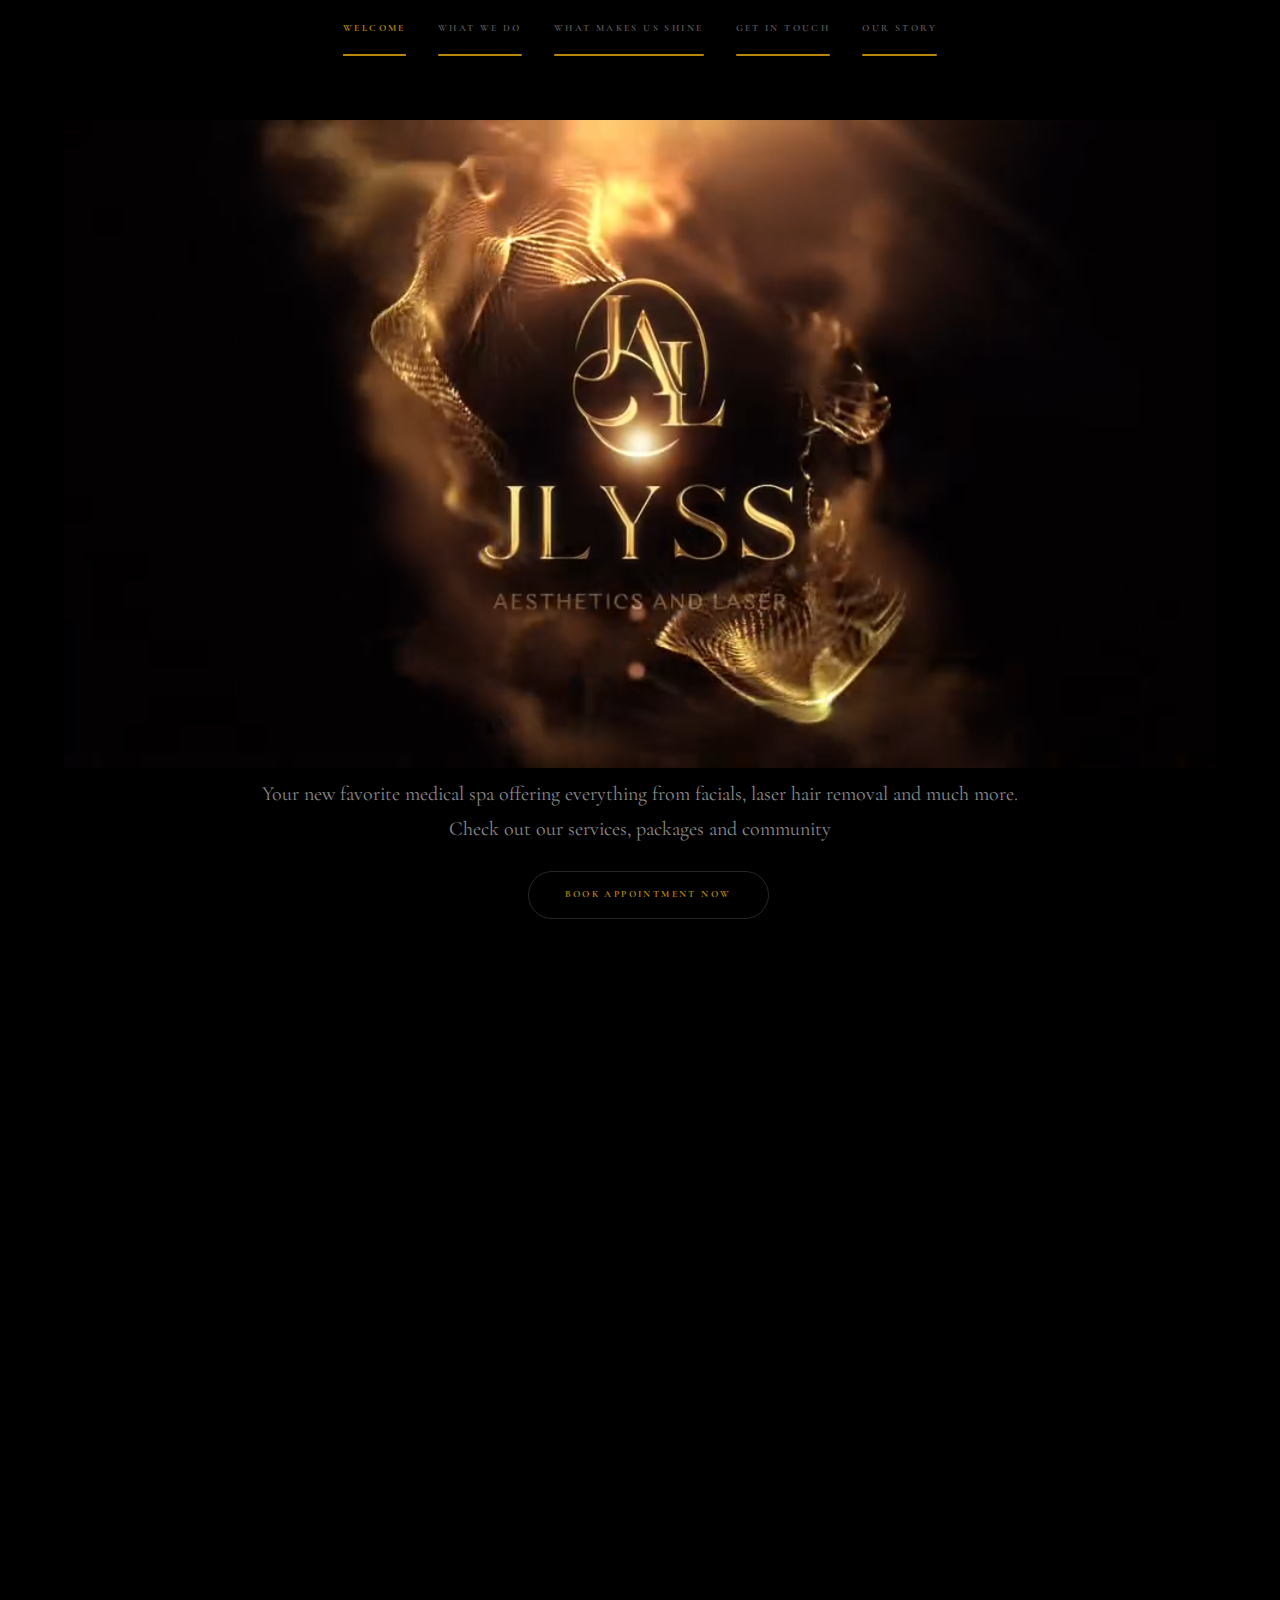
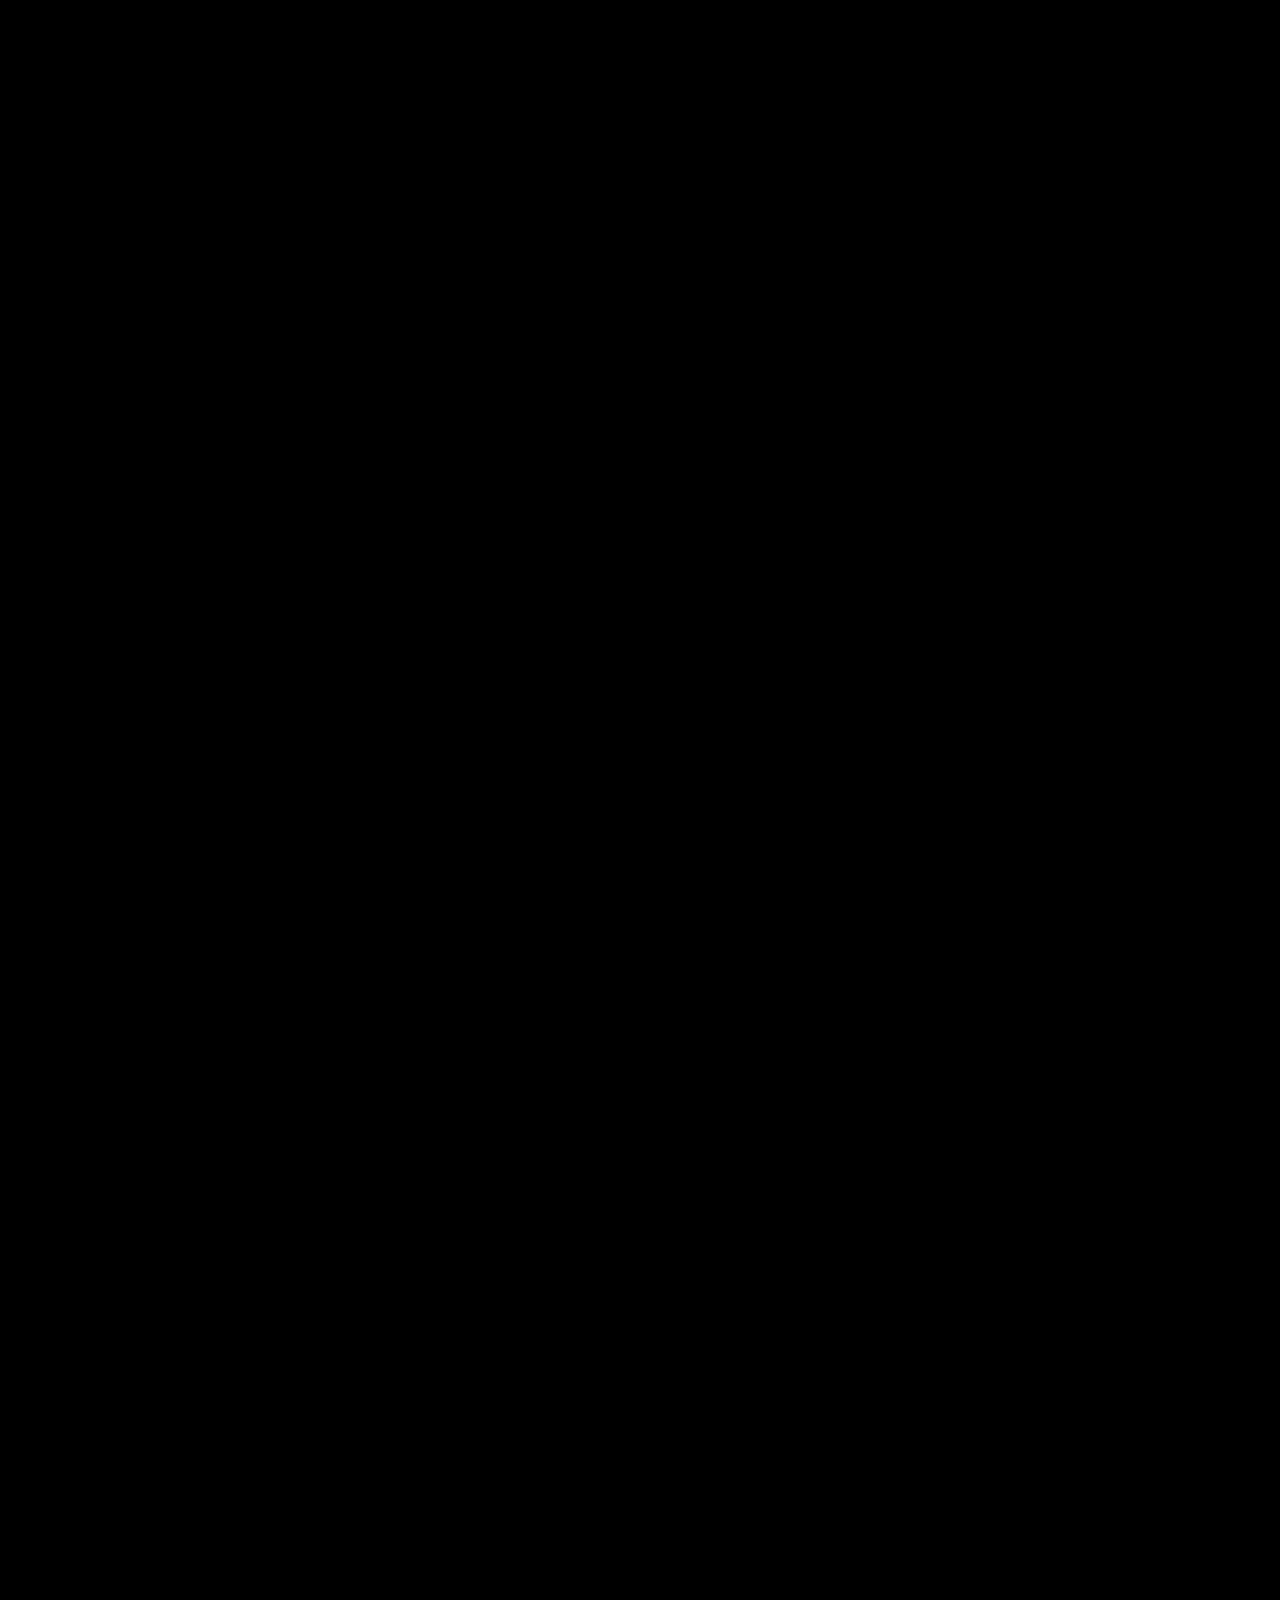
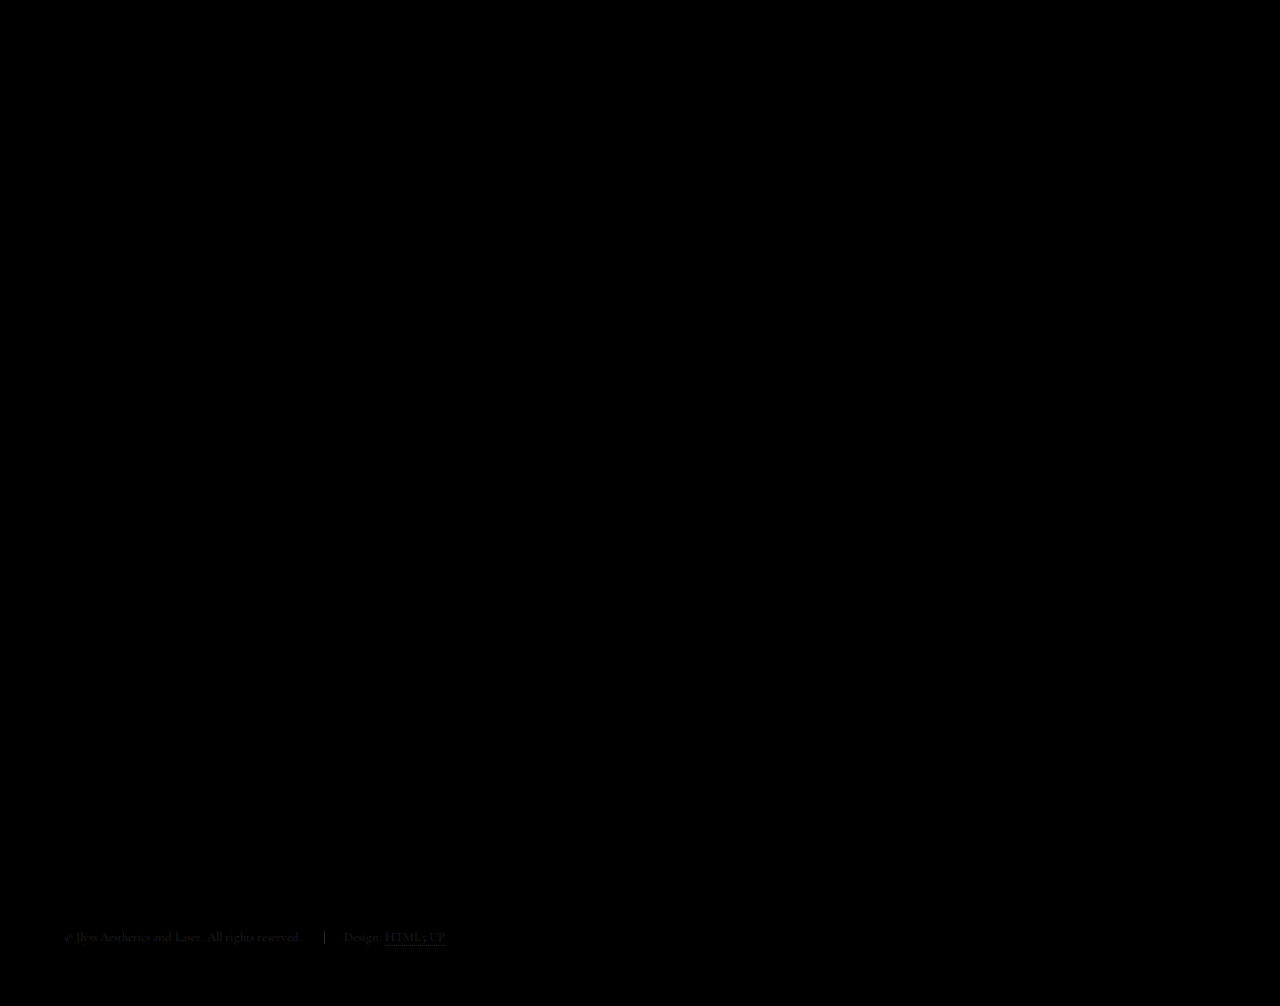
==== commit 33adbbfa: "v1.4" ====
--- a/index.html
+++ b/index.html
@@ -51,9 +51,9 @@
 				</video>
 				<section class="inner-intro">
 					<!-- <h1>Jlyss Aesthetics and Laser</h1> -->
-					<!-- <p>We offer everything from facials, laser hair removal and much more
+					<p>Your new favorite medical spa offering everything from facials, laser hair removal and much more.
 						<br />
-						Check out our services, packages and community -->
+						Check out our services, packages and community
 					</p>
 				</section>
 				<ul class="actions">
@@ -97,7 +97,7 @@
 				</div>
 			</section>
 			<section>
-				<a href="#" class="image"><img src="./images/cryotherapy.jpg" alt="" data-position="25% 25%" /></a>
+				<a href="#" class="image"><img src="./images/placeholder-image.webp" alt="" data-position="25% 25%" /></a>
 				<div class="content">
 					<div class="inner">
 						<h2>Cryotherapy</h2>
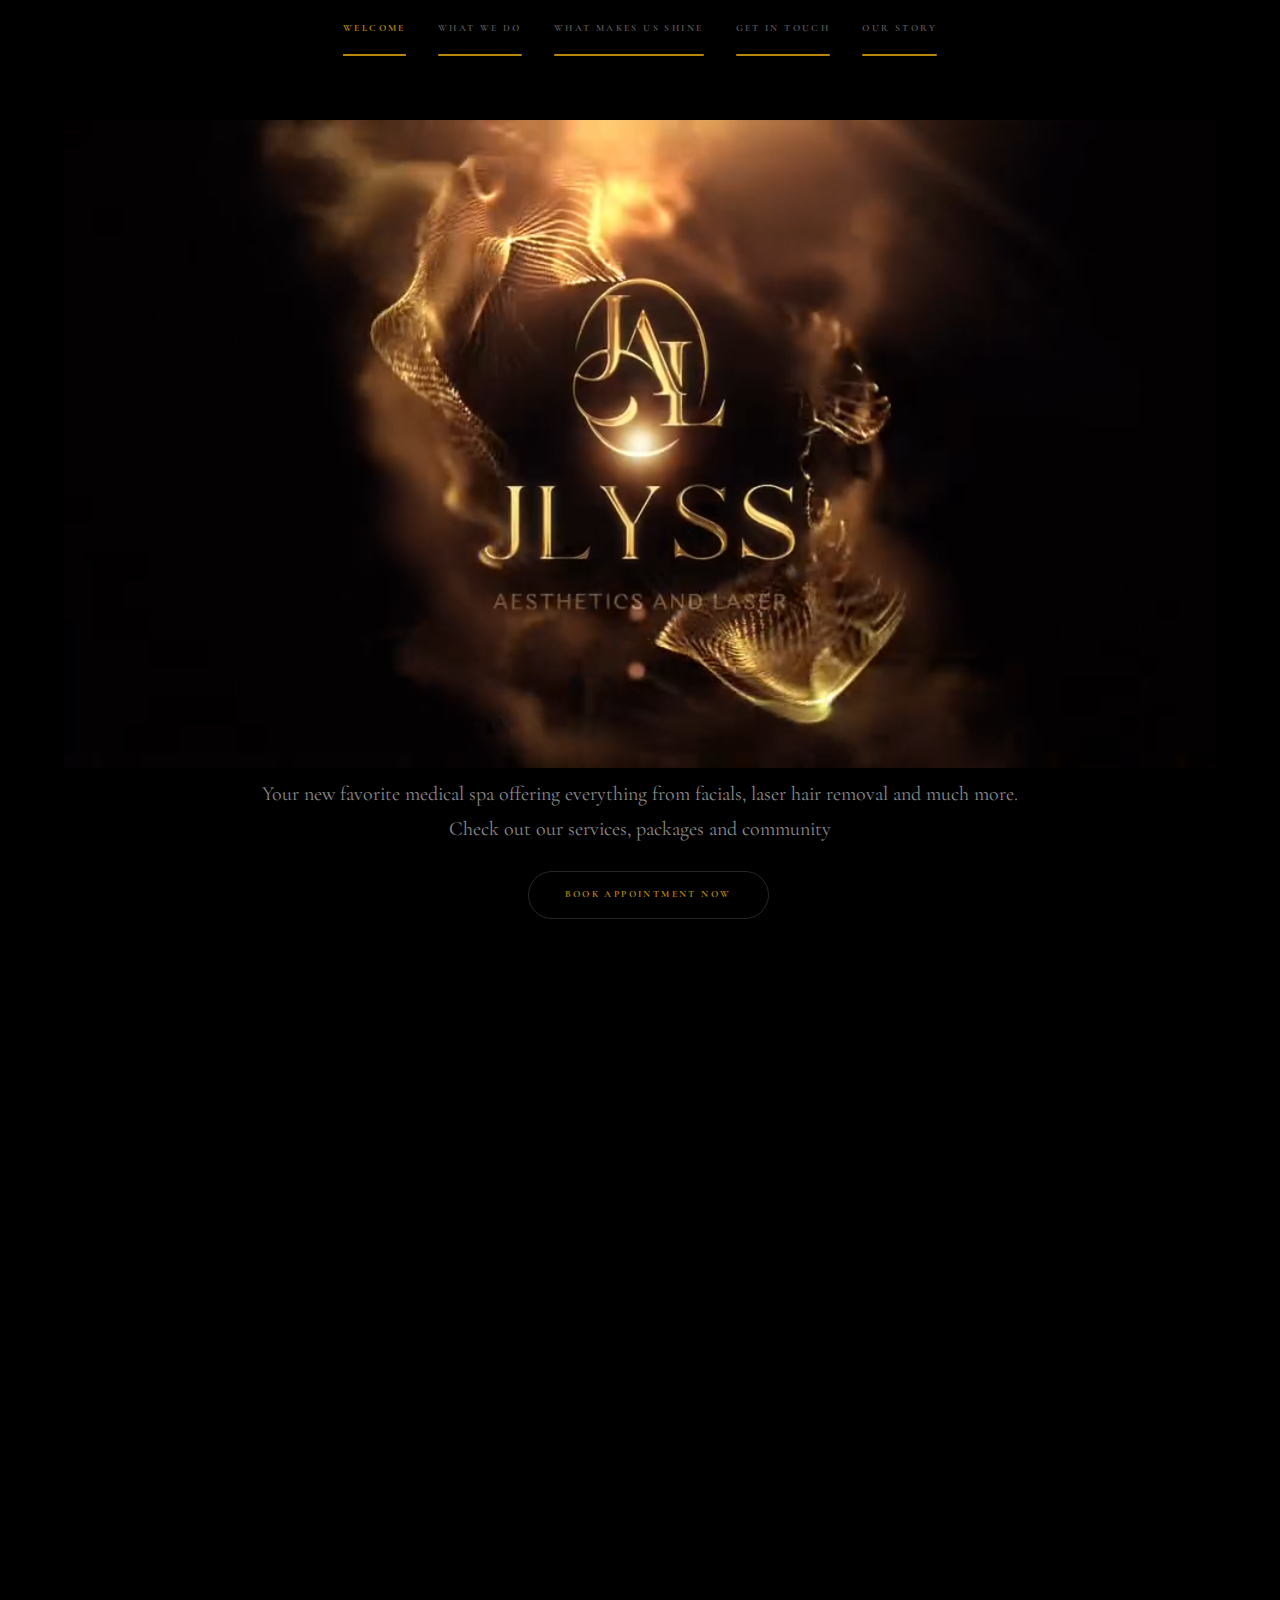
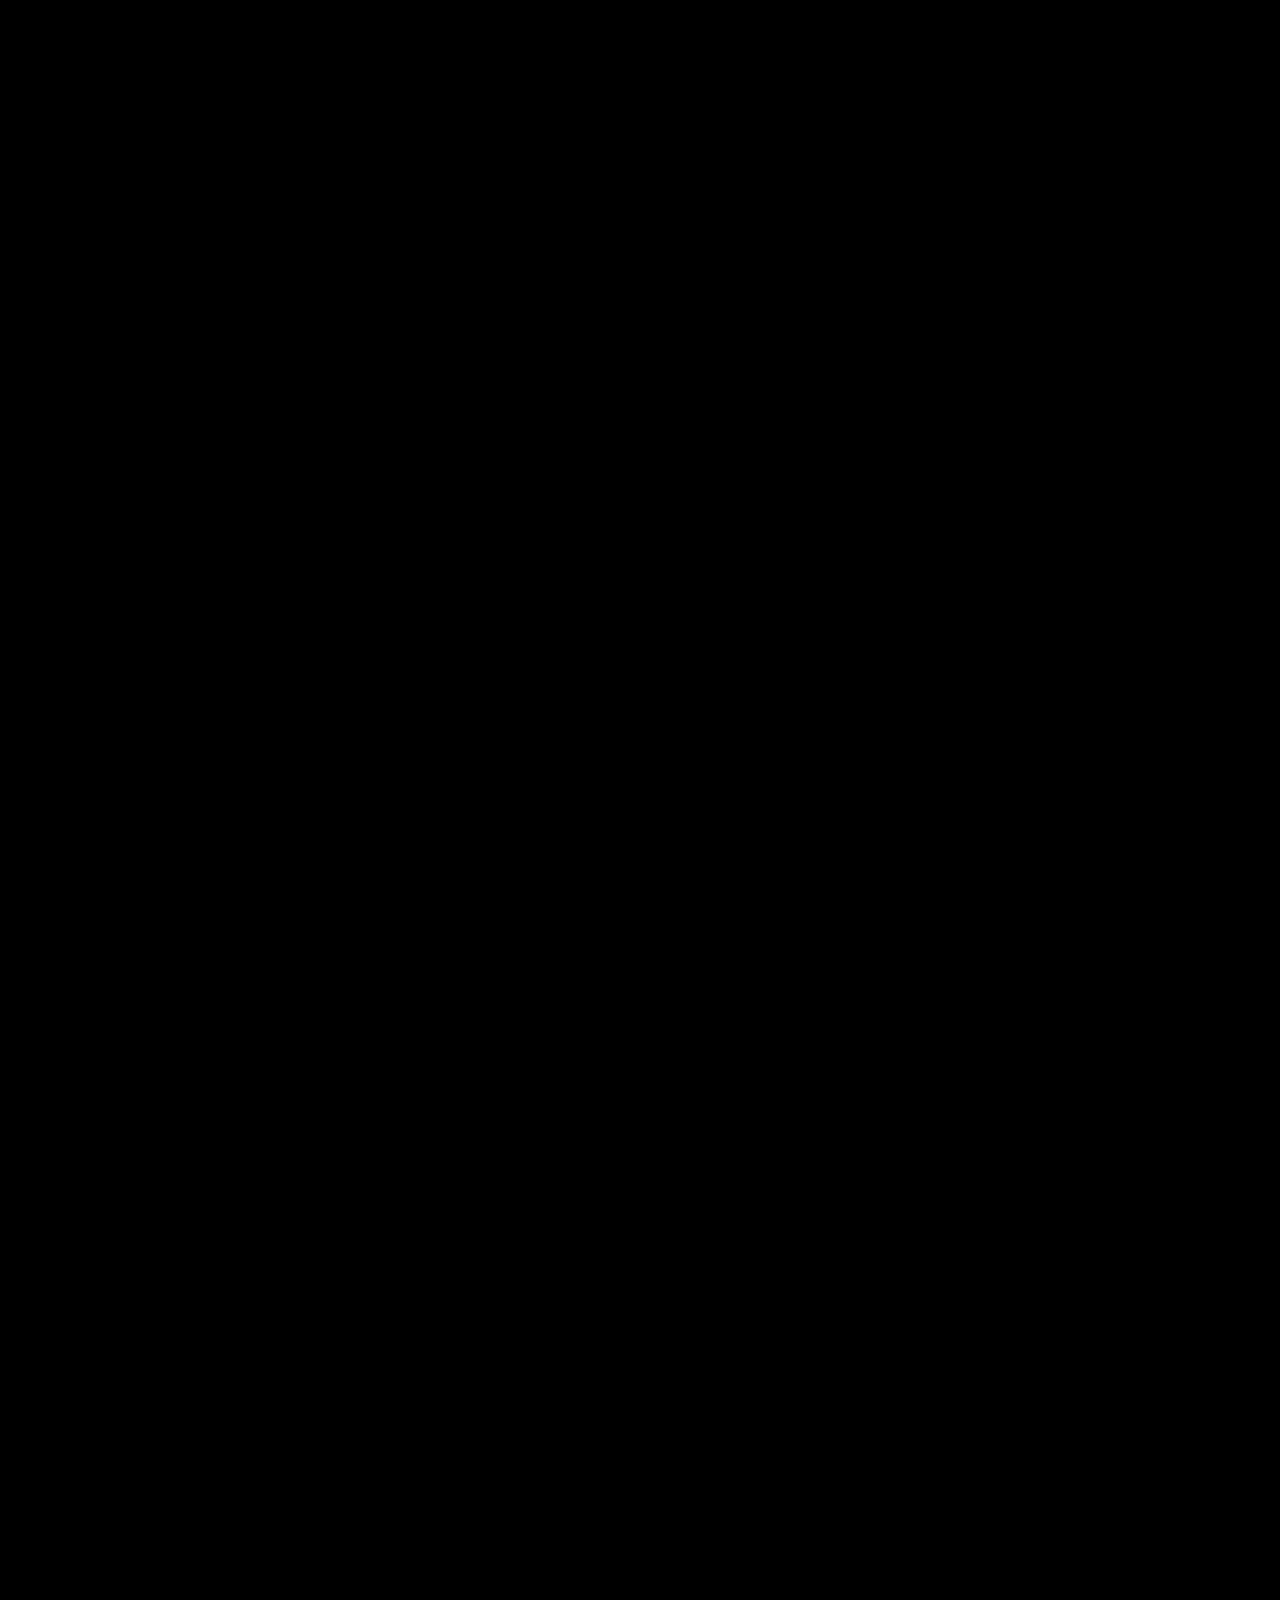
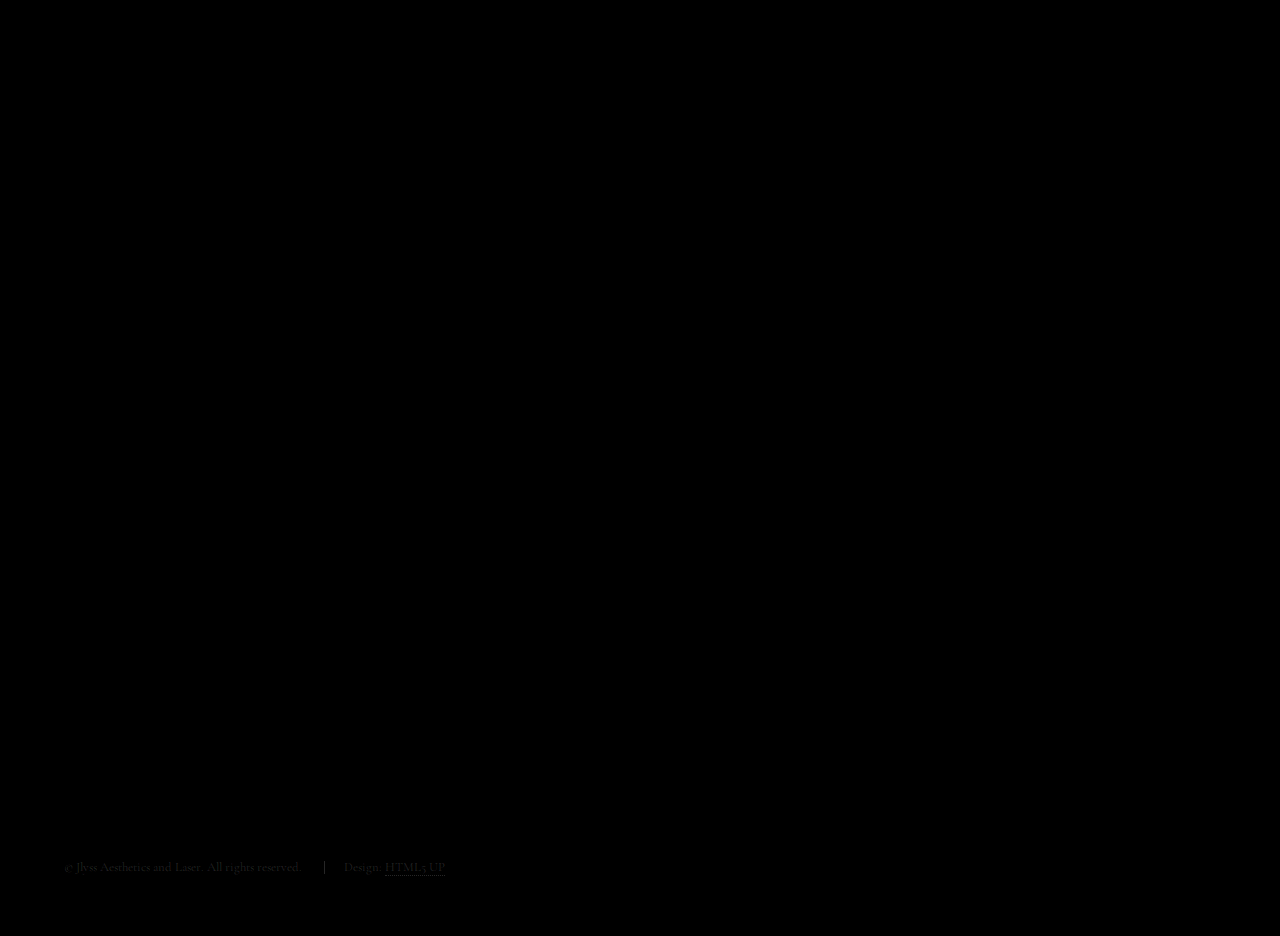
==== commit 7528da73: "v1.5" ====
--- a/index.html
+++ b/index.html
@@ -130,9 +130,7 @@
 		<section id="two" class="wrapper style3 fade-up">
 			<div class="inner">
 				<h2>What Makes Us Shine</h2>
-				<p>Phasellus convallis elit id ullamcorper pulvinar. Duis aliquam turpis mauris, eu ultricies erat
-					malesuada quis. Aliquam dapibus, lacus eget hendrerit bibendum, urna est aliquam sem, sit amet
-					imperdiet est velit quis lorem.</p>
+				<p></p>
 				<div class="features">
 					<section>
 						<span class="icon solid major fa-cut"></span>
--- a/assets/css/main.css
+++ b/assets/css/main.css
@@ -3028,6 +3028,7 @@
 			.spotlights > section > .image img {
 				border-radius: 0;
 				display: block;
+				width: 100%;
 			}
 
 			.spotlights > section > .image:before {
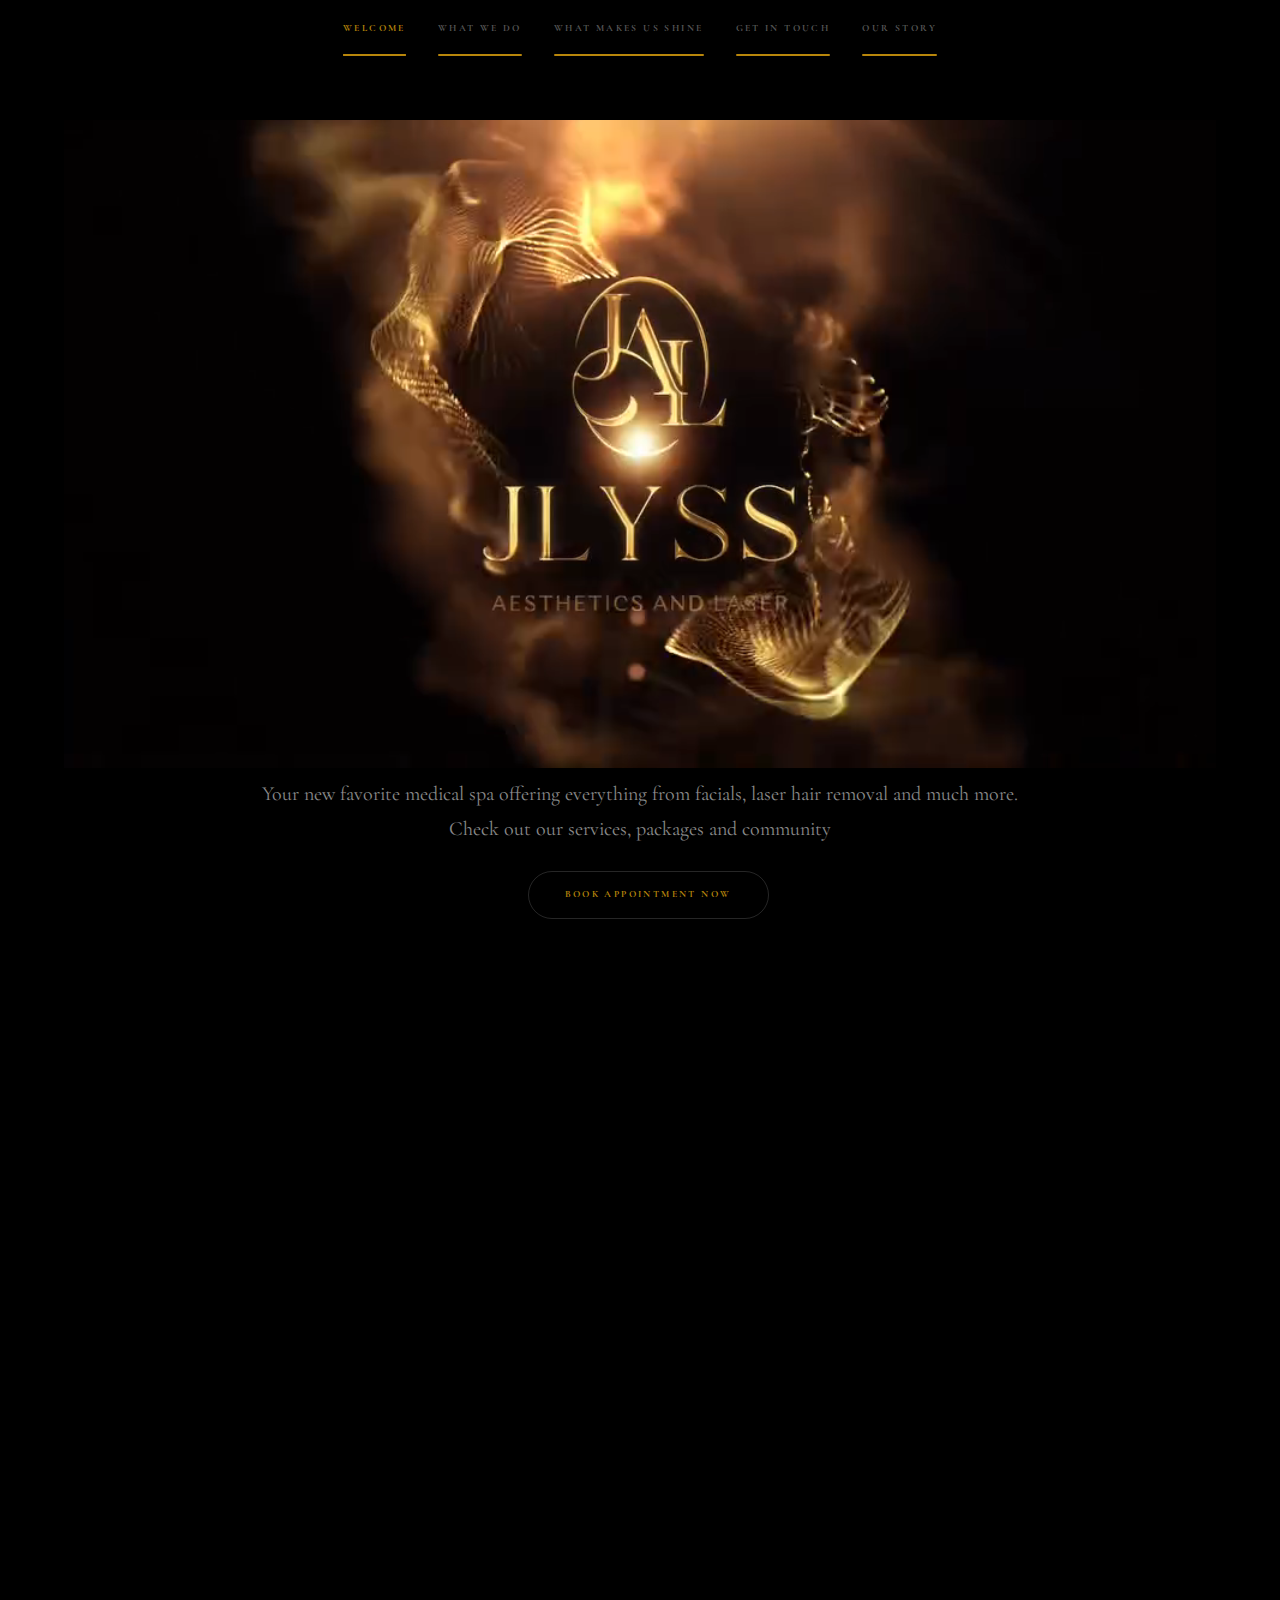
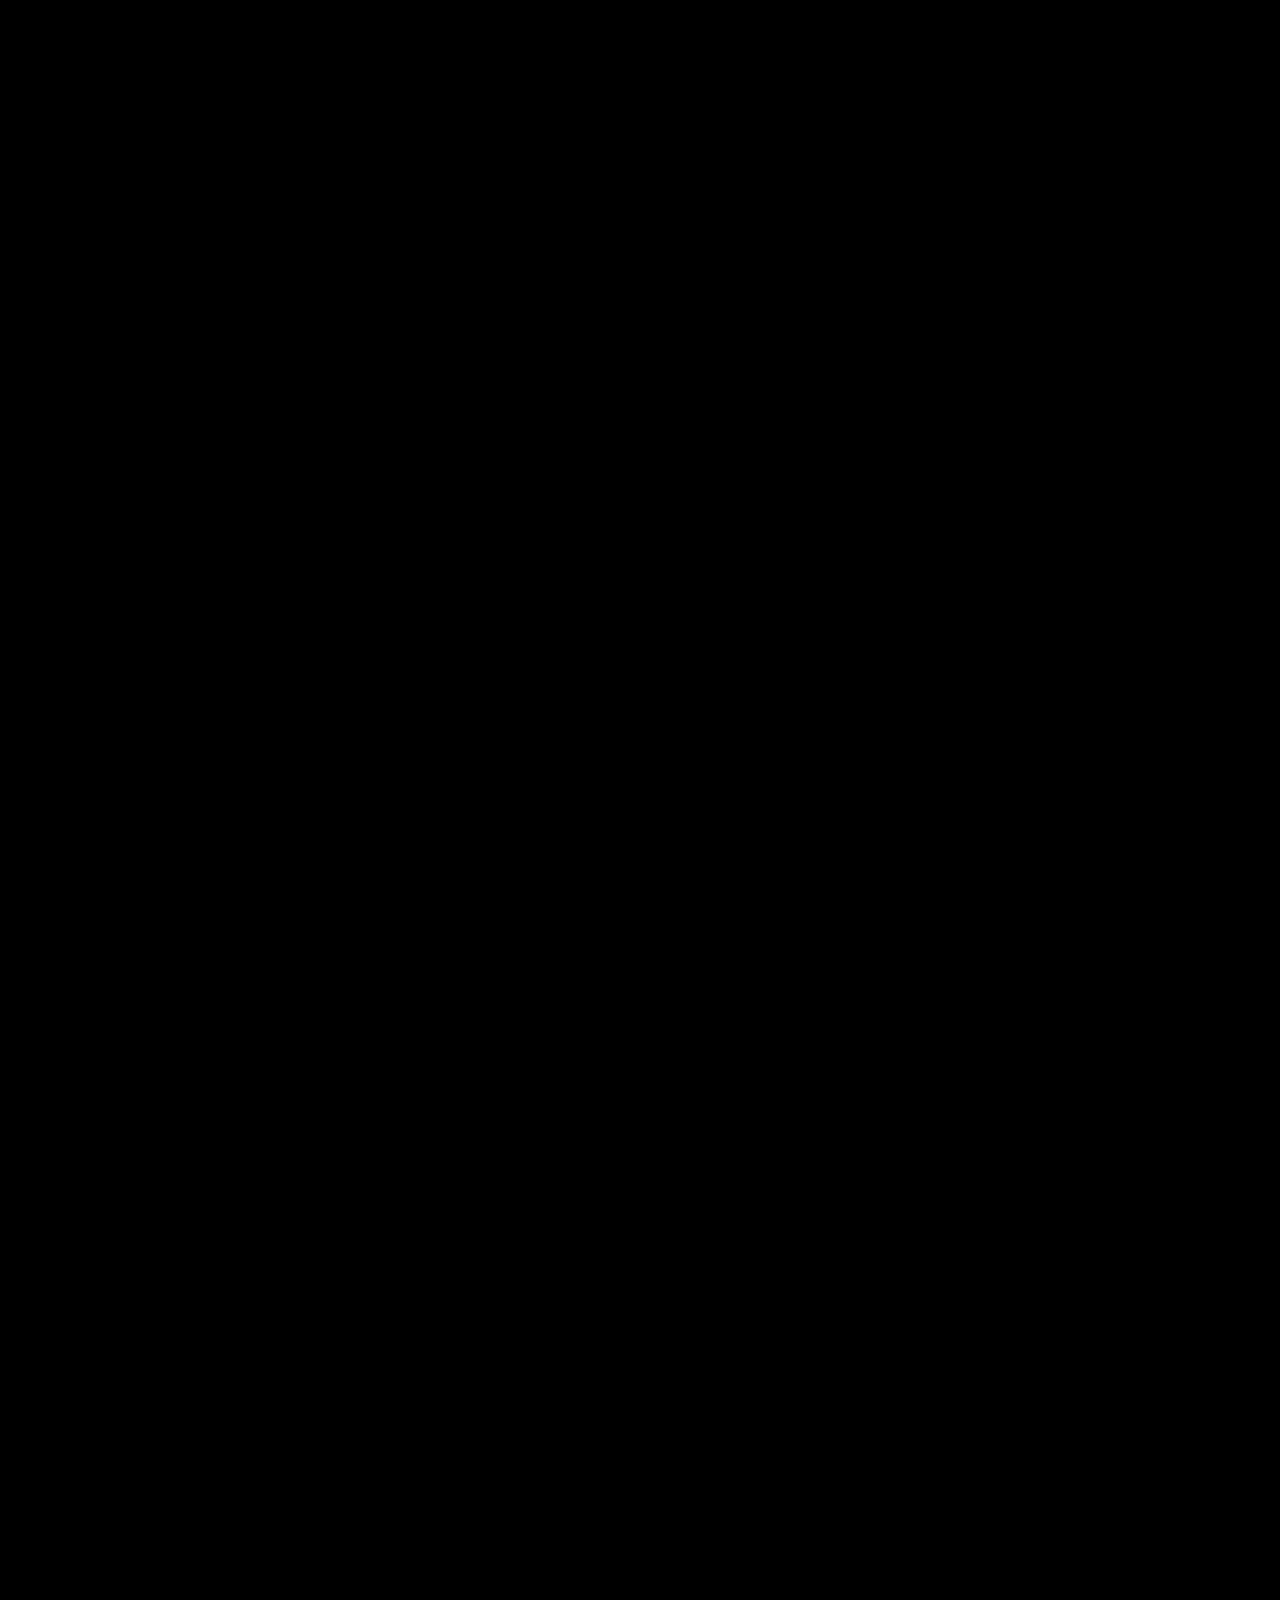
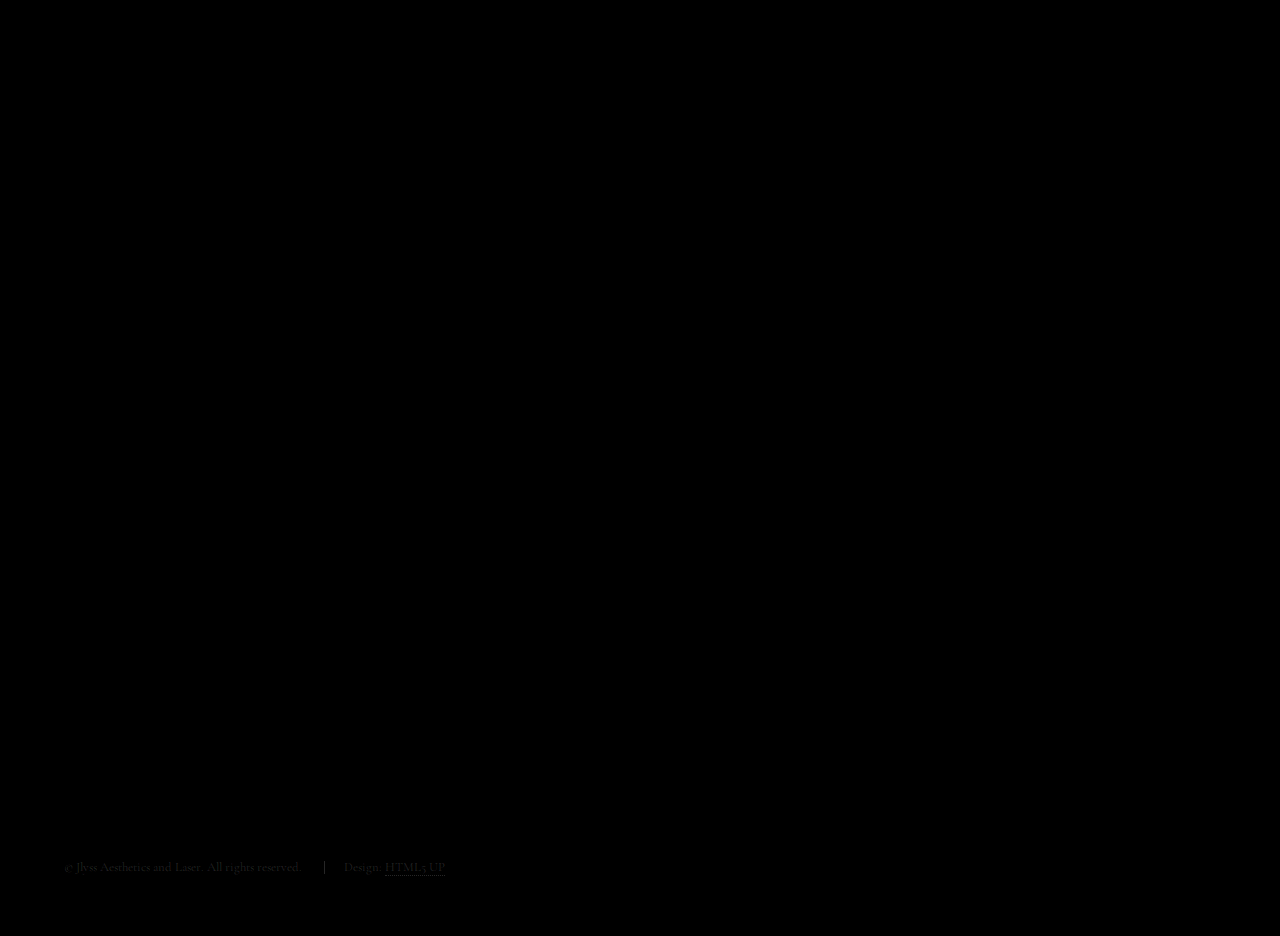
==== commit 5a88b421: "v1.6" ====
--- a/index.html
+++ b/index.html
@@ -97,7 +97,7 @@
 				</div>
 			</section>
 			<section>
-				<a href="#" class="image"><img src="./images/placeholder-image.webp" alt="" data-position="25% 25%" /></a>
+				<a href="#" class="image"><img src="./images/cryotherapy.jpg" alt="" data-position="25% 25%" /></a>
 				<div class="content">
 					<div class="inner">
 						<h2>Cryotherapy</h2>
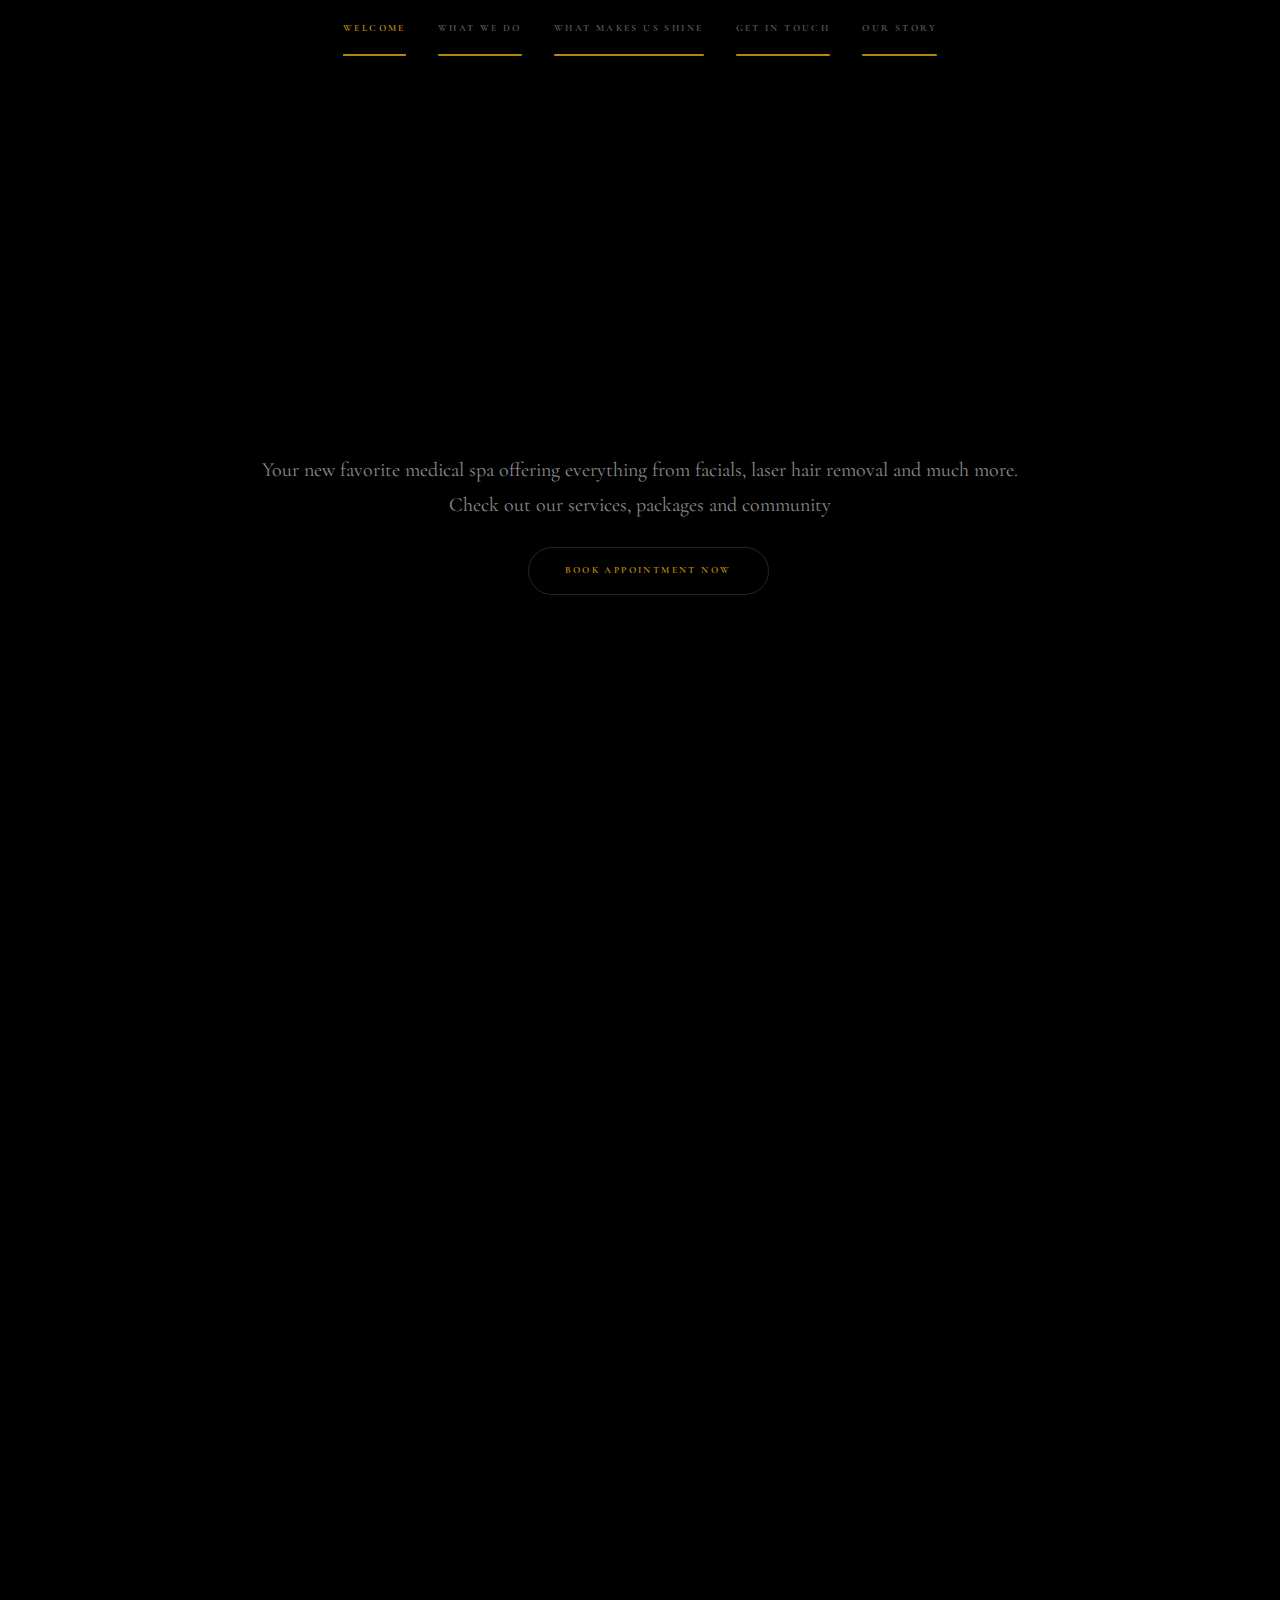
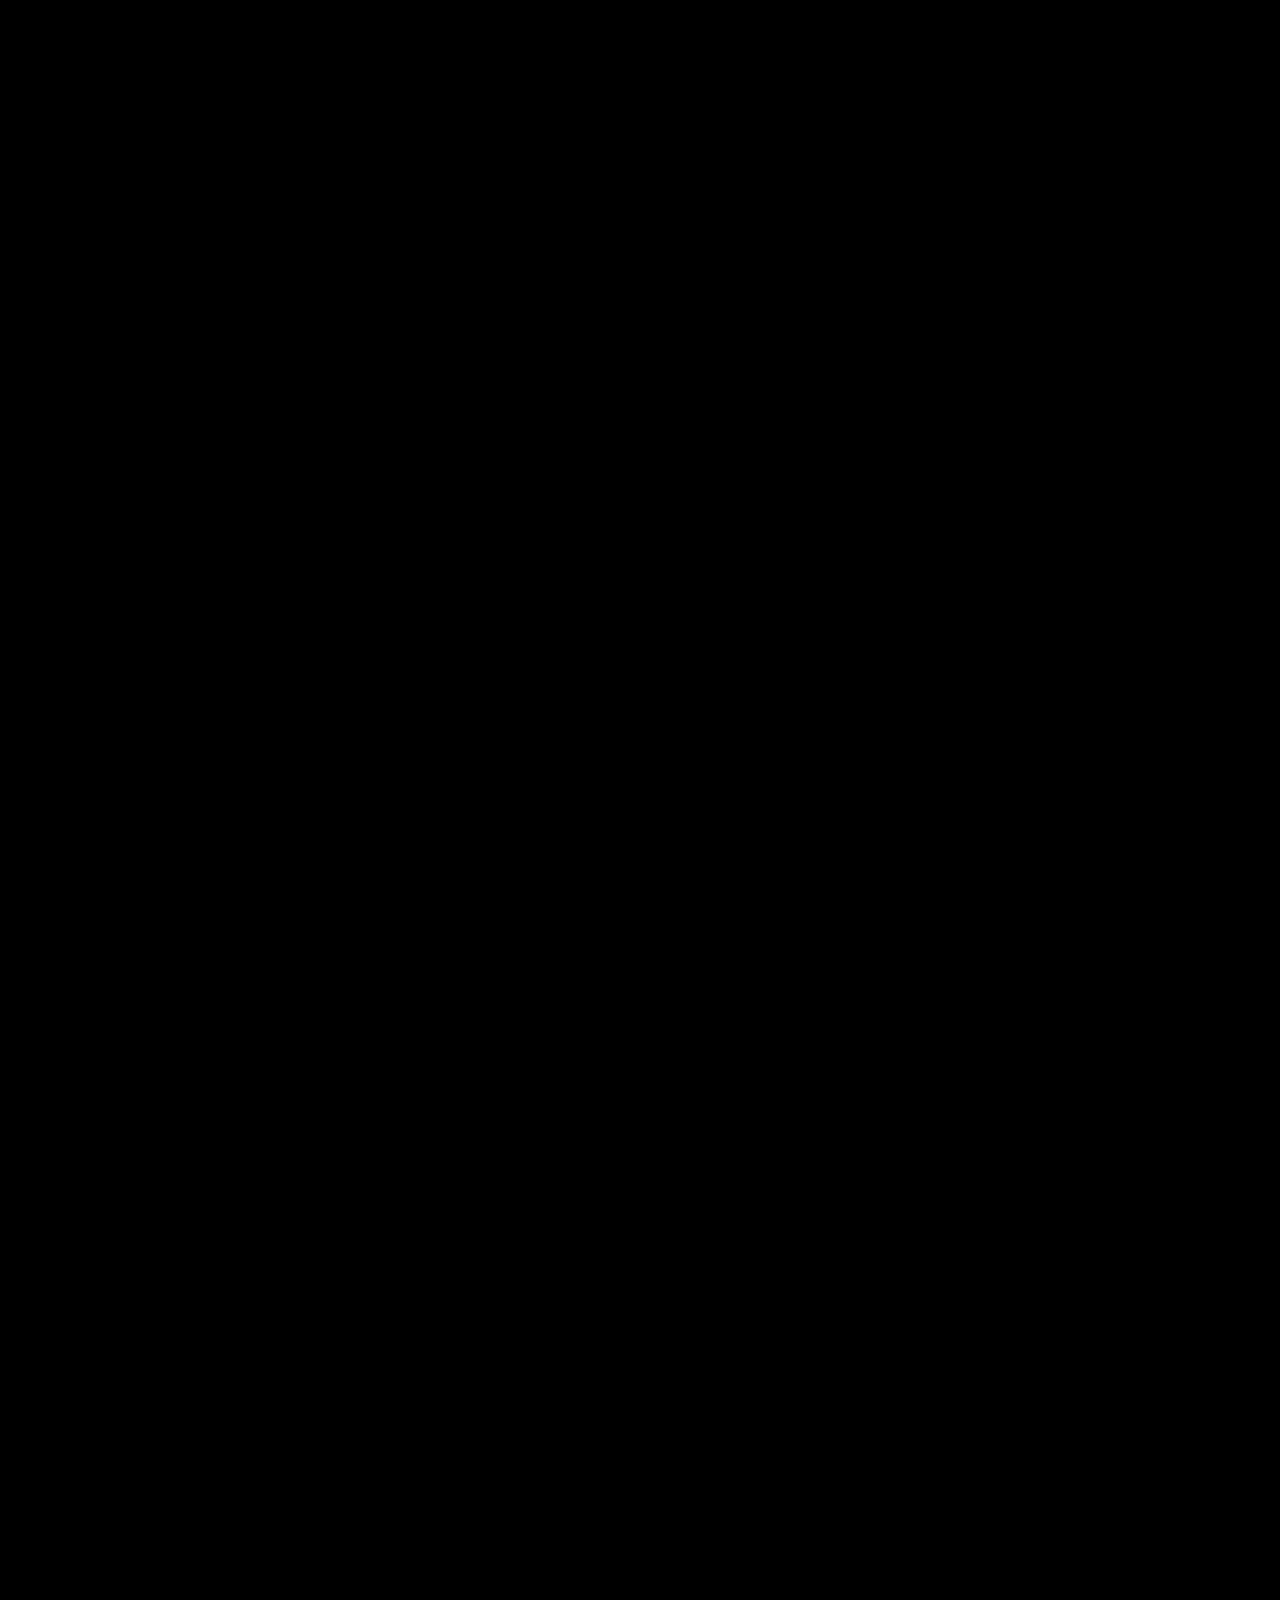
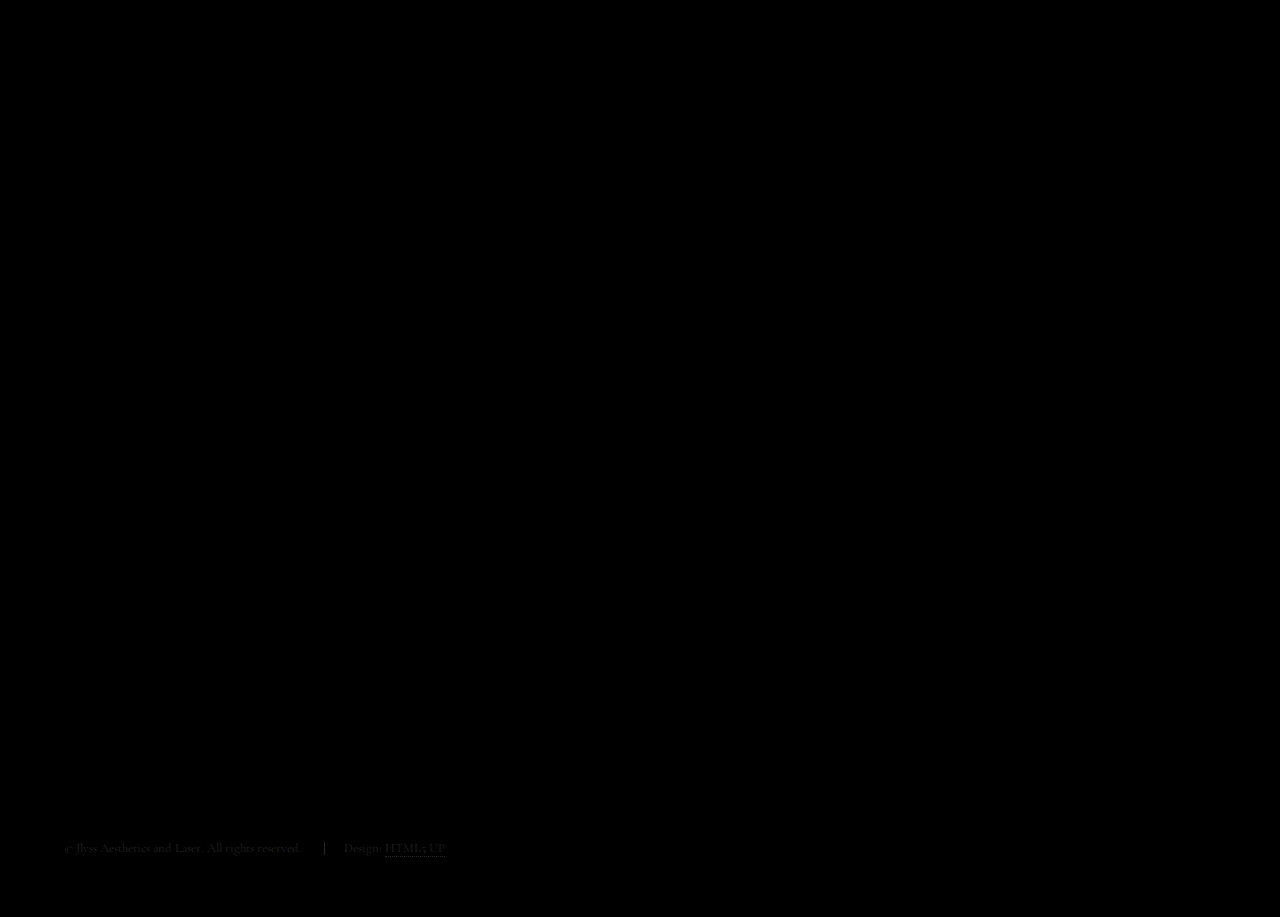
==== commit 71af5b37: "v1.7" ====
--- a/index.html
+++ b/index.html
@@ -46,9 +46,7 @@
 		<!-- Intro -->
 		<section id="intro" class="wrapper style1 fullscreen fade-up">
 			<div class="inner">
-				<video src="./images/jlyssLogo.MOV" autoplay muted loop>
-					<source src="./images/jlyssLogo.MOV" type="MOV">
-				</video>
+				<img src="./images/jlyssLogo.gif" alt="">
 				<section class="inner-intro">
 					<!-- <h1>Jlyss Aesthetics and Laser</h1> -->
 					<p>Your new favorite medical spa offering everything from facials, laser hair removal and much more.
